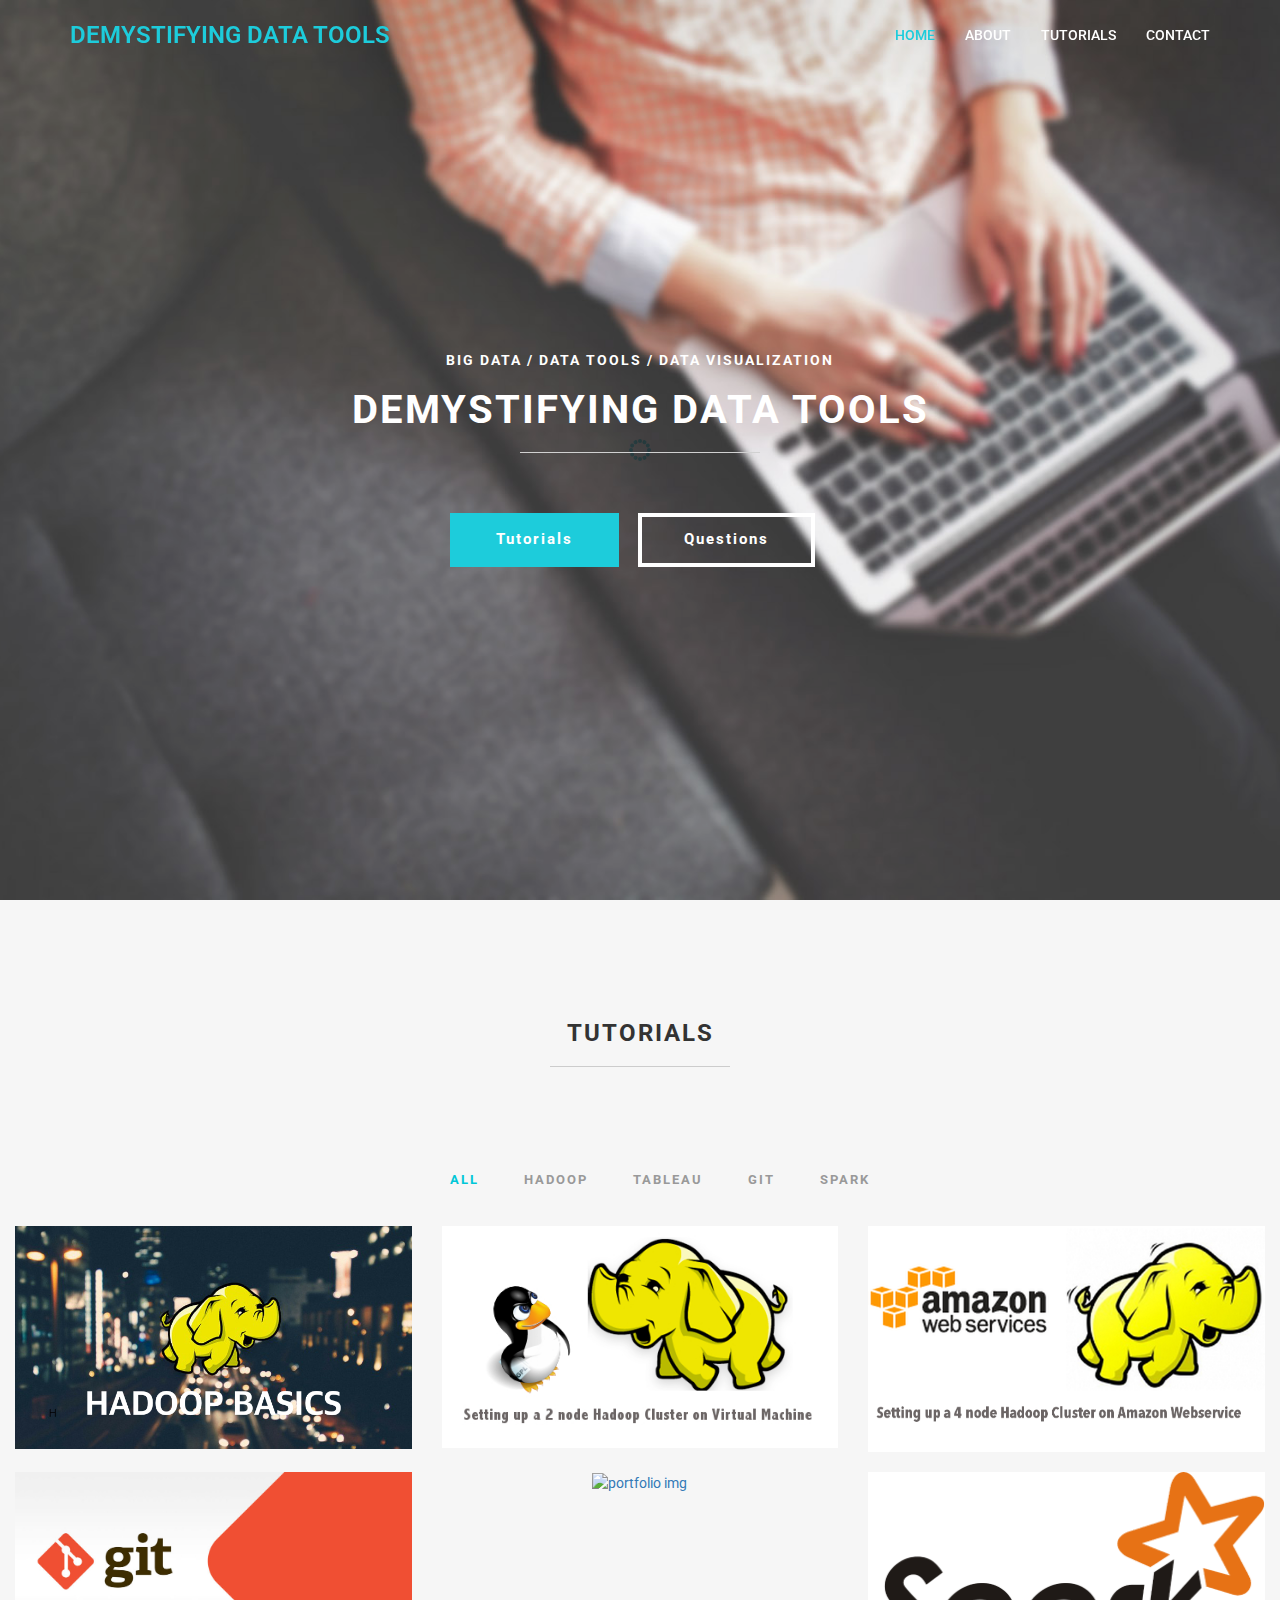
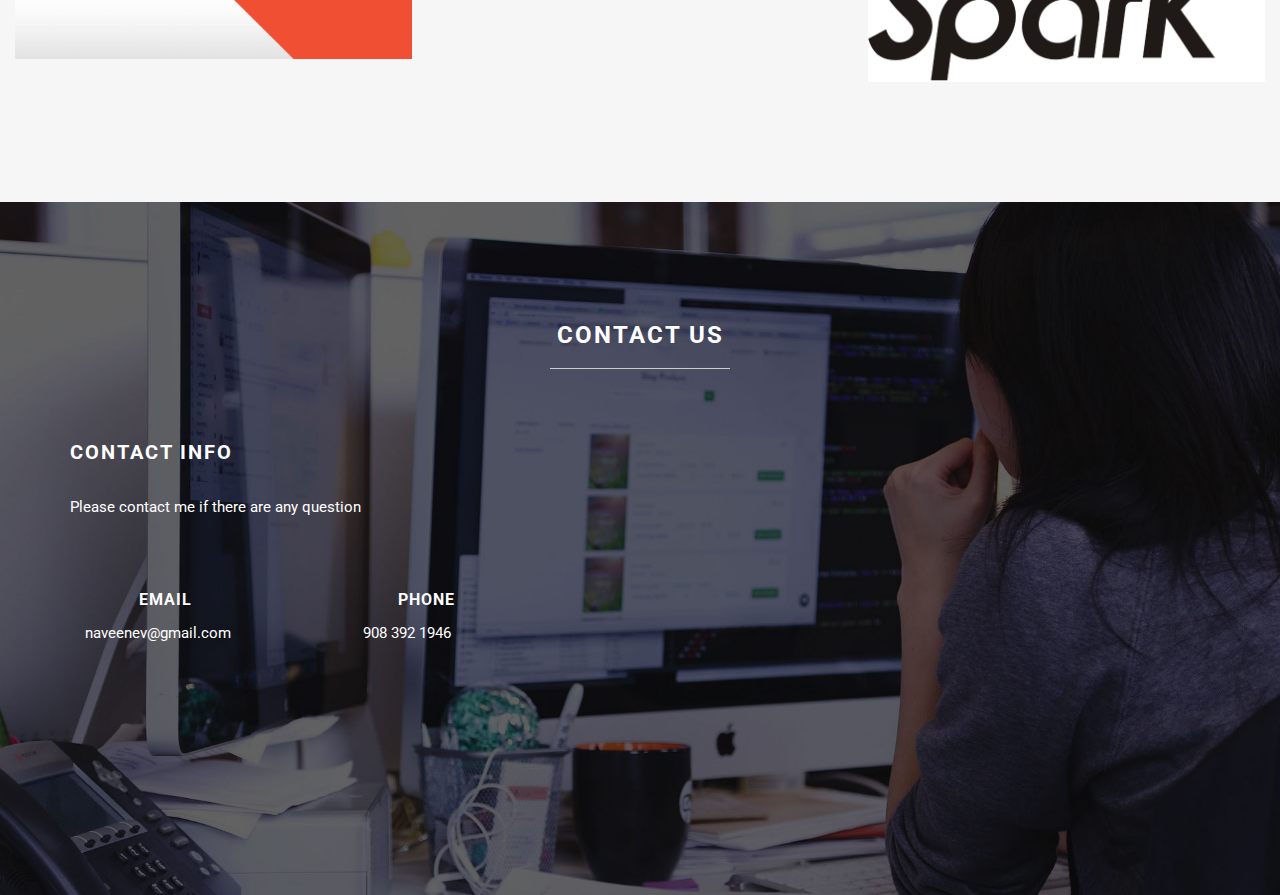
==== index.html @ b4773d5e "Added new page to the website" ====
<!DOCTYPE html>
<html lang="en">
<head>
	<meta charset="utf-8">
	<title>Digital Team HTML5 Layout - Tooplate</title>
	<meta http-equiv="X-UA-Compatible" content="IE=Edge">
	<meta name="viewport" content="width=device-width, initial-scale=1">
	<meta name="keywords" content="">
	<meta name="description" content="">
<!--


-->
	<link rel="stylesheet" href="css/bootstrap.min.css">
	<link rel="stylesheet" href="css/font-awesome.min.css">
	<link rel="stylesheet" href="css/animate.min.css">
	<link rel="stylesheet" href="css/et-line-font.css">
	<link rel="stylesheet" href="css/nivo-lightbox.css">
	<link rel="stylesheet" href="css/nivo_themes/default/default.css">
	<link rel="stylesheet" href="css/style.css">
	<link href='https://fonts.googleapis.com/css?family=Roboto:400,300,500' rel='stylesheet' type='text/css'>
</head>
<body data-spy="scroll" data-target=".navbar-collapse" data-offset="50">

<!-- preloader section -->
<div class="preloader">
	<div class="sk-spinner sk-spinner-circle">
       <div class="sk-circle1 sk-circle"></div>
       <div class="sk-circle2 sk-circle"></div>
       <div class="sk-circle3 sk-circle"></div>
       <div class="sk-circle4 sk-circle"></div>
       <div class="sk-circle5 sk-circle"></div>
       <div class="sk-circle6 sk-circle"></div>
       <div class="sk-circle7 sk-circle"></div>
       <div class="sk-circle8 sk-circle"></div>
       <div class="sk-circle9 sk-circle"></div>
       <div class="sk-circle10 sk-circle"></div>
       <div class="sk-circle11 sk-circle"></div>
       <div class="sk-circle12 sk-circle"></div>
    </div>
</div>

<!-- navigation section -->
<section class="navbar navbar-fixed-top custom-navbar" role="navigation">
	<div class="container">
		<div class="navbar-header">
			<button class="navbar-toggle" data-toggle="collapse" data-target=".navbar-collapse">
				<span class="icon icon-bar"></span>
				<span class="icon icon-bar"></span>
				<span class="icon icon-bar"></span>
			</button>
			<a href="#" class="navbar-brand">DEMYSTIFYING DATA TOOLS</a>
		</div>
		<div class="collapse navbar-collapse">
			<ul class="nav navbar-nav navbar-right">
				<li><a href="#home" class="smoothScroll">HOME</a></li>
				
				<li><a href="#about" class="smoothScroll">ABOUT</a></li>
				
				<li><a href="#portfolio" class="smoothScroll">TUTORIALS</a></li>

				<li><a href="#contact" class="smoothScroll">CONTACT</a></li>
			</ul>
		</div>
	</div>
</section>

<!-- home section -->
<section id="home">
	<div class="container">
		<div class="row">
			<div class="col-md-12 col-sm-12">
				<h3>BIG DATA / DATA TOOLS / DATA VISUALIZATION</h3>
				<h1>DEMYSTIFYING DATA TOOLS</h1>
				<hr>
				<a href="#portfolio" class="smoothScroll btn btn-danger">Tutorials</a>
				<a href="#contact" class="smoothScroll btn btn-default">Questions</a>
			</div>
		</div>
	</div>		
</section>


<!-- portfolio section -->
<div id="portfolio">
	<div class="container">
		<div class="row">
			<div class="col-md-12 col-sm-12">
				<div class="section-title">
					<strong></strong>
					<h1 class="heading bold">TUTORIALS</h1>
					<hr>
				</div>
				<!-- ISO section -->
				<div class="iso-section">
					<ul class="filter-wrapper clearfix">
                   		 <li><a href="#" data-filter="*" class="selected opc-main-bg">All</a></li>
                   		 <li><a href="#" class="opc-main-bg" data-filter=".html">Hadoop</a></li>
                   		 <li><a href="#" class="opc-main-bg" data-filter=".photoshop">Tableau</a></li>
                    	 <li><a href="#" class="opc-main-bg" data-filter=".wordpress">Git</a></li>
                    	 <li><a href="#" class="opc-main-bg" data-filter=".mobile">Spark</a></li>
               		</ul>
               		

               				 <div class="iso-box html col-lg-4 col-md-4 col-sm-6">
               				 	<a href="images/portfolio-img9.jpg" data-lightbox-gallery="portfolio-gallery"><img src="images/portfolio-img9.jpg" alt="portfolio img"></a>
               				 </div>
					
					<div class="iso-box html col-lg-4 col-md-4 col-sm-6">
               				 	<a href=hadoopvb/hadoopvb.html ><img src="images/portfolio-img3.jpg" alt="portfolio img"></a>
               				 </div>

					<div class="iso-box html col-lg-4 col-md-4 col-sm-6">
               				 	<a href="images/portfolio-img5.jpg" data-lightbox-gallery="portfolio-gallery"><img src="images/portfolio-img5.jpg" alt="portfolio img"></a>
               				 </div>

               				 <div class="iso-box wordpress col-lg-4 col-md-4 col-sm-6">
               				 	<a href="images/portfolio-img6.jpg" data-lightbox-gallery="portfolio-gallery"><img src="images/portfolio-img6.jpg" alt="portfolio img"></a>
               				 </div>

               				 

               				 <div class="iso-box photoshop col-lg-4 col-md-4 col-sm-6">
               				 	<a href="images/portfolio-img4.jpg" data-lightbox-gallery="portfolio-gallery"><img src="images/portfolio-img4.jpg" alt="portfolio img"></a>
               				 </div>

               				 

					<div class="iso-box mobile col-lg-4 col-md-4 col-sm-6">
               				 	<a href="images/portfolio-img7.jpg" data-lightbox-gallery="portfolio-gallery"><img src="images/portfolio-img7.jpg" alt="portfolio img"></a>
               				 </div>

               				 

               			
               		</div>

				</div>
			</div>
		</div>
	</div>
</div>		


<!-- contact section -->
<section id="contact">
	<div class="container">
		<div class="row">
			<div class="col-md-12 col-sm-12 text-center">
				<div class="section-title">
					<strong></strong>
					<h1 class="heading bold">CONTACT US</h1>
					<hr>
				</div>
			</div>
			<div class="col-md-6 col-sm-12 contact-info">
				<h2 class="heading bold">CONTACT INFO</h2>
				<p>Please contact me if there are any question</p>
				<div class="col-md-6 col-sm-4">
					<h3><i class="icon-envelope medium-icon wow bounceIn" data-wow-delay="0.6s"></i> EMAIL</h3>
					<p>naveenev@gmail.com</p>
				</div>
				<div class="col-md-6 col-sm-4">
					<h3><i class="icon-phone medium-icon wow bounceIn" data-wow-delay="0.6s"></i> PHONE</h3>
					<p>908 392 1946 </p>
				</div>
			</div>
			<div class="col-md-6 col-sm-12">
				<form action="#" method="get" class="wow fadeInUp" data-wow-delay="0.6s">
					<div class="col-md-6 col-sm-6">
						<input type="text" class="form-control" placeholder="Name" name="name">
					</div>
					<div class="col-md-6 col-sm-6">
						<input type="email" class="form-control" placeholder="Email" name="email">
					</div>
					<div class="col-md-12 col-sm-12">
						<textarea class="form-control" placeholder="Message" rows="7" name="message"></textarea>
					</div>
					<div class="col-md-offset-4 col-md-8 col-sm-offset-4 col-sm-8">
						<input type="submit" class="form-control" value="SEND MESSAGE">
					</div>
				</form>
			</div>
		</div>
	</div>
</section>



<script src="js/jquery.js"></script>
<script src="js/bootstrap.min.js"></script>
<script src="js/smoothscroll.js"></script>
<script src="js/isotope.js"></script>
<script src="js/imagesloaded.min.js"></script>
<script src="js/nivo-lightbox.min.js"></script>
<script src="js/jquery.backstretch.min.js"></script>
<script src="js/wow.min.js"></script>
<script src="js/custom.js"></script>

</body>
</html>
---- css/et-line-font.css ----
@font-face {
	font-family: 'et-line';
	src:url('../fonts/et-line.eot');
	src:url('../fonts/et-line.eot?#iefix') format('embedded-opentype'),
		url('../fonts/et-line.woff') format('woff'),
		url('../fonts/et-line.ttf') format('truetype'),
		url('../fonts/et-line.svg#et-line') format('svg');
	font-weight: normal;
	font-style: normal;
}

/* Use the following CSS code if you want to use data attributes for inserting your icons */
[data-icon]:before {
	font-family: 'et-line';
	content: attr(data-icon);
	speak: none;
	font-size: 40px;
	font-weight: normal;
	font-variant: normal;
	text-transform: none;
	line-height: 1;
	-webkit-font-smoothing: antialiased;
	-moz-osx-font-smoothing: grayscale;
	display:inline-block;
}

/* Use the following CSS code if you want to have a class per icon */
/*
Instead of a list of all class selectors,
you can use the generic selector below, but it's slower:
[class*="icon-"] {
*/
.icon-mobile, .icon-laptop, .icon-desktop, .icon-tablet, .icon-phone, .icon-document, .icon-documents, .icon-search, .icon-clipboard, .icon-newspaper, .icon-notebook, .icon-book-open, .icon-browser, .icon-calendar, .icon-presentation, .icon-picture, .icon-pictures, .icon-video, .icon-camera, .icon-printer, .icon-toolbox, .icon-briefcase, .icon-wallet, .icon-gift, .icon-bargraph, .icon-grid, .icon-expand, .icon-focus, .icon-edit, .icon-adjustments, .icon-ribbon, .icon-hourglass, .icon-lock, .icon-megaphone, .icon-shield, .icon-trophy, .icon-flag, .icon-map, .icon-puzzle, .icon-basket, .icon-envelope, .icon-streetsign, .icon-telescope, .icon-gears, .icon-key, .icon-paperclip, .icon-attachment, .icon-pricetags, .icon-lightbulb, .icon-layers, .icon-pencil, .icon-tools, .icon-tools-2, .icon-scissors, .icon-paintbrush, .icon-magnifying-glass, .icon-circle-compass, .icon-linegraph, .icon-mic, .icon-strategy, .icon-beaker, .icon-caution, .icon-recycle, .icon-anchor, .icon-profile-male, .icon-profile-female, .icon-bike, .icon-wine, .icon-hotairballoon, .icon-globe, .icon-genius, .icon-map-pin, .icon-dial, .icon-chat, .icon-heart, .icon-cloud, .icon-upload, .icon-download, .icon-target, .icon-hazardous, .icon-piechart, .icon-speedometer, .icon-global, .icon-compass, .icon-lifesaver, .icon-clock, .icon-aperture, .icon-quote, .icon-scope, .icon-alarmclock, .icon-refresh, .icon-happy, .icon-sad, .icon-facebook, .icon-twitter, .icon-googleplus, .icon-rss, .icon-tumblr, .icon-linkedin, .icon-dribbble {
	font-family: 'et-line';
	speak: none;
	font-style: normal;
	font-weight: normal;
	font-variant: normal;
	text-transform: none;
	line-height: 1;
	-webkit-font-smoothing: antialiased;
	-moz-osx-font-smoothing: grayscale;
	display:inline-block;
}
.icon-mobile:before {
	content: "\e000";
}
.icon-laptop:before {
	content: "\e001";
}
.icon-desktop:before {
	content: "\e002";
}
.icon-tablet:before {
	content: "\e003";
}
.icon-phone:before {
	content: "\e004";
}
.icon-document:before {
	content: "\e005";
}
.icon-documents:before {
	content: "\e006";
}
.icon-search:before {
	content: "\e007";
}
.icon-clipboard:before {
	content: "\e008";
}
.icon-newspaper:before {
	content: "\e009";
}
.icon-notebook:before {
	content: "\e00a";
}
.icon-book-open:before {
	content: "\e00b";
}
.icon-browser:before {
	content: "\e00c";
}
.icon-calendar:before {
	content: "\e00d";
}
.icon-presentation:before {
	content: "\e00e";
}
.icon-picture:before {
	content: "\e00f";
}
.icon-pictures:before {
	content: "\e010";
}
.icon-video:before {
	content: "\e011";
}
.icon-camera:before {
	content: "\e012";
}
.icon-printer:before {
	content: "\e013";
}
.icon-toolbox:before {
	content: "\e014";
}
.icon-briefcase:before {
	content: "\e015";
}
.icon-wallet:before {
	content: "\e016";
}
.icon-gift:before {
	content: "\e017";
}
.icon-bargraph:before {
	content: "\e018";
}
.icon-grid:before {
	content: "\e019";
}
.icon-expand:before {
	content: "\e01a";
}
.icon-focus:before {
	content: "\e01b";
}
.icon-edit:before {
	content: "\e01c";
}
.icon-adjustments:before {
	content: "\e01d";
}
.icon-ribbon:before {
	content: "\e01e";
}
.icon-hourglass:before {
	content: "\e01f";
}
.icon-lock:before {
	content: "\e020";
}
.icon-megaphone:before {
	content: "\e021";
}
.icon-shield:before {
	content: "\e022";
}
.icon-trophy:before {
	content: "\e023";
}
.icon-flag:before {
	content: "\e024";
}
.icon-map:before {
	content: "\e025";
}
.icon-puzzle:before {
	content: "\e026";
}
.icon-basket:before {
	content: "\e027";
}
.icon-envelope:before {
	content: "\e028";
}
.icon-streetsign:before {
	content: "\e029";
}
.icon-telescope:before {
	content: "\e02a";
}
.icon-gears:before {
	content: "\e02b";
}
.icon-key:before {
	content: "\e02c";
}
.icon-paperclip:before {
	content: "\e02d";
}
.icon-attachment:before {
	content: "\e02e";
}
.icon-pricetags:before {
	content: "\e02f";
}
.icon-lightbulb:before {
	content: "\e030";
}
.icon-layers:before {
	content: "\e031";
}
.icon-pencil:before {
	content: "\e032";
}
.icon-tools:before {
	content: "\e033";
}
.icon-tools-2:before {
	content: "\e034";
}
.icon-scissors:before {
	content: "\e035";
}
.icon-paintbrush:before {
	content: "\e036";
}
.icon-magnifying-glass:before {
	content: "\e037";
}
.icon-circle-compass:before {
	content: "\e038";
}
.icon-linegraph:before {
	content: "\e039";
}
.icon-mic:before {
	content: "\e03a";
}
.icon-strategy:before {
	content: "\e03b";
}
.icon-beaker:before {
	content: "\e03c";
}
.icon-caution:before {
	content: "\e03d";
}
.icon-recycle:before {
	content: "\e03e";
}
.icon-anchor:before {
	content: "\e03f";
}
.icon-profile-male:before {
	content: "\e040";
}
.icon-profile-female:before {
	content: "\e041";
}
.icon-bike:before {
	content: "\e042";
}
.icon-wine:before {
	content: "\e043";
}
.icon-hotairballoon:before {
	content: "\e044";
}
.icon-globe:before {
	content: "\e045";
}
.icon-genius:before {
	content: "\e046";
}
.icon-map-pin:before {
	content: "\e047";
}
.icon-dial:before {
	content: "\e048";
}
.icon-chat:before {
	content: "\e049";
}
.icon-heart:before {
	content: "\e04a";
}
.icon-cloud:before {
	content: "\e04b";
}
.icon-upload:before {
	content: "\e04c";
}
.icon-download:before {
	content: "\e04d";
}
.icon-target:before {
	content: "\e04e";
}
.icon-hazardous:before {
	content: "\e04f";
}
.icon-piechart:before {
	content: "\e050";
}
.icon-speedometer:before {
	content: "\e051";
}
.icon-global:before {
	content: "\e052";
}
.icon-compass:before {
	content: "\e053";
}
.icon-lifesaver:before {
	content: "\e054";
}
.icon-clock:before {
	content: "\e055";
}
.icon-aperture:before {
	content: "\e056";
}
.icon-quote:before {
	content: "\e057";
}
.icon-scope:before {
	content: "\e058";
}
.icon-alarmclock:before {
	content: "\e059";
}
.icon-refresh:before {
	content: "\e05a";
}
.icon-happy:before {
	content: "\e05b";
}
.icon-sad:before {
	content: "\e05c";
}
.icon-facebook:before {
	content: "\e05d";
}
.icon-twitter:before {
	content: "\e05e";
}
.icon-googleplus:before {
	content: "\e05f";
}
.icon-rss:before {
	content: "\e060";
}
.icon-tumblr:before {
	content: "\e061";
}
.icon-linkedin:before {
	content: "\e062";
}
.icon-dribbble:before {
	content: "\e063";
}
---- css/nivo_themes/default/default.css ----
/*
 * Nivo Lightbox Default Theme v1.0
 * http://dev7studios.com/nivo-lightbox
 *
 * Copyright 2013, Dev7studios
 * Free to use and abuse under the MIT license.
 * http://www.opensource.org/licenses/mit-license.php
 */
 
.nivo-lightbox-theme-default.nivo-lightbox-overlay { 
	background: #666;
	background: rgba(0,0,0,0.6); 
}
.nivo-lightbox-theme-default .nivo-lightbox-content.nivo-lightbox-loading { background: url(loading.gif) no-repeat 50% 50%; }

.nivo-lightbox-theme-default .nivo-lightbox-nav {
	top: 10%;
	width: 8%;
	height: 80%;
	text-indent: -9999px;
	background-repeat: no-repeat;
	background-position: 50% 50%;
	opacity: 0.5;
}
.nivo-lightbox-theme-default .nivo-lightbox-nav:hover { 
	opacity: 1; 
	background-color: rgba(0,0,0,0.5);
}
.nivo-lightbox-theme-default .nivo-lightbox-prev { 
	background-image: url(prev.png); 
	border-radius: 0 3px 3px 0;
}
.nivo-lightbox-theme-default .nivo-lightbox-next { 
	background-image: url(next.png); 
	border-radius: 3px 0 0 3px;
}

.nivo-lightbox-theme-default .nivo-lightbox-close {
	display: block;
	background: url(close.png) no-repeat;
	width: 48px;
	height: 48px;
	text-indent: -9999px;
	padding: 5px;
	opacity: 0.5;
}
.nivo-lightbox-theme-default .nivo-lightbox-close:hover { opacity: 1; }

.nivo-lightbox-theme-default .nivo-lightbox-title-wrap { bottom: -7%; }
.nivo-lightbox-theme-default .nivo-lightbox-title {
	font: 14px/20px 'Helvetica Neue', Helvetica, Arial, sans-serif;
	font-style: normal;
	font-weight: normal;
	background: #000;
	color: #fff;
	padding: 7px 15px;
	border-radius: 30px;
}

.nivo-lightbox-theme-default .nivo-lightbox-image img {
	background: #fff;
	-webkit-box-shadow: 0px 1px 1px rgba(0,0,0,0.4);
	        box-shadow: 0px 1px 1px rgba(0,0,0,0.4);
}
.nivo-lightbox-theme-default .nivo-lightbox-ajax,
.nivo-lightbox-theme-default .nivo-lightbox-inline {
	background: #fff;
	padding: 40px;
	-webkit-box-shadow: 0px 1px 1px rgba(0,0,0,0.4);
	        box-shadow: 0px 1px 1px rgba(0,0,0,0.4);
}

@media (-webkit-min-device-pixel-ratio: 1.3),
       (-o-min-device-pixel-ratio: 2.6/2),
       (min--moz-device-pixel-ratio: 1.3),
       (min-device-pixel-ratio: 1.3),
       (min-resolution: 1.3dppx) {

	.nivo-lightbox-theme-default .nivo-lightbox-content.nivo-lightbox-loading { 
		background-image: url(loading@2x.gif); 
		-webkit-background-size: 32px 32px; 
		        background-size: 32px 32px;
	}
	.nivo-lightbox-theme-default .nivo-lightbox-prev { 
		background-image: url(prev@2x.png); 
		-webkit-background-size: 48px 48px; 
		        background-size: 48px 48px;
	}
	.nivo-lightbox-theme-default .nivo-lightbox-next { 
		background-image: url(next@2x.png); 
		-webkit-background-size: 48px 48px; 
		        background-size: 48px 48px;
	}
	.nivo-lightbox-theme-default .nivo-lightbox-close { 
		background-image: url(close@2x.png); 
		-webkit-background-size: 16px 16px; 
		        background-size: 16px 16px;
	}
	
}
---- css/style.css ----
/*

Template 2075 Digital Team

http://www.tooplate.com/view/2075-digital-team

*/

body {
    background: #ffffff;
    font-family: 'Roboto', sans-serif;
    font-weight: 400;
    position: relative;
  }


html, body {
     width: 100%;
     overflow-x: hidden;
  }

h1, h2, h3, h4 {
  font-weight: bold;
  letter-spacing: 2px;
}

.heading {
  font-size: 20px;
}
.subheading {
  font-size: 14px;
  font-weight: bold;
  padding-bottom: 60px;
}
.bold {
  font-weight: bold;
}

p {
  line-height: 28px;
  font-size: 15px;
}

a {
  outline: none !important;
}

hr {
  width: 180px;
  border-color: #CCC;
}

.section-title strong {
	color: #00C6D7;
  	font-size: 56px;
}

.section-title h1 {
	font-size: 24px;
}

.section-title {
  padding-bottom: 32px;
}

.medium-icon {
  font-size: 32px !important;
}

#work,#about, #team, 
#portfolio, #pricing, #contact {
   padding-top: 100px;
  padding-bottom: 100px;
}


/* ==========================================================================
preloader section
========================================================================== */
.preloader {
    position: fixed;
    top: 0;
    left: 0;
    width: 100%;
    height: 100%;
    z-index: 99999;
    display: -webkit-flex;
    display: -ms-flexbox;
    display: flex;
    -webkit-flex-flow: row nowrap;
        -ms-flex-flow: row nowrap;
            flex-flow: row nowrap;
    -webkit-justify-content: center;
        -ms-flex-pack: center;
            justify-content: center;
    -webkit-align-items: center;
        -ms-flex-align: center;
            align-items: center;
    background: none repeat scroll 0 0 #fff;
}
.sk-spinner-circle.sk-spinner {
  width: 22px;
  height: 22px;
  position: relative; }
.sk-spinner-circle .sk-circle {
  width: 100%;
  height: 100%;
  position: absolute;
  left: 0;
  top: 0; }
.sk-spinner-circle .sk-circle:before {
  content: '';
  display: block;
  margin: 0 auto;
  width: 20%;
  height: 20%;
  background-color: #00c6d7;
  border-radius: 100%;
  -webkit-animation: sk-circleBounceDelay 1.2s infinite ease-in-out;
          animation: sk-circleBounceDelay 1.2s infinite ease-in-out;
  /* Prevent first frame from flickering when animation starts */
  -webkit-animation-fill-mode: both;
          animation-fill-mode: both; }
.sk-spinner-circle .sk-circle2 {
  -webkit-transform: rotate(30deg);
          transform: rotate(30deg); }
.sk-spinner-circle .sk-circle3 {
  -webkit-transform: rotate(60deg);
          transform: rotate(60deg); }
.sk-spinner-circle .sk-circle4 {
  -webkit-transform: rotate(90deg);
          transform: rotate(90deg); }
.sk-spinner-circle .sk-circle5 {
  -webkit-transform: rotate(120deg);
          transform: rotate(120deg); }
.sk-spinner-circle .sk-circle6 {
  -webkit-transform: rotate(150deg);
          transform: rotate(150deg); }
.sk-spinner-circle .sk-circle7 {
  -webkit-transform: rotate(180deg);
          transform: rotate(180deg); }
.sk-spinner-circle .sk-circle8 {
  -webkit-transform: rotate(210deg);
          transform: rotate(210deg); }
.sk-spinner-circle .sk-circle9 {
  -webkit-transform: rotate(240deg);
          transform: rotate(240deg); }
.sk-spinner-circle .sk-circle10 {
  -webkit-transform: rotate(270deg);
          transform: rotate(270deg); }
.sk-spinner-circle .sk-circle11 {
  -webkit-transform: rotate(300deg);
          transform: rotate(300deg); }
.sk-spinner-circle .sk-circle12 {
  -webkit-transform: rotate(330deg);
          transform: rotate(330deg); }
.sk-spinner-circle .sk-circle2:before {
  -webkit-animation-delay: -1.1s;
          animation-delay: -1.1s; }
.sk-spinner-circle .sk-circle3:before {
  -webkit-animation-delay: -1s;
          animation-delay: -1s; }
.sk-spinner-circle .sk-circle4:before {
  -webkit-animation-delay: -0.9s;
          animation-delay: -0.9s; }
.sk-spinner-circle .sk-circle5:before {
  -webkit-animation-delay: -0.8s;
          animation-delay: -0.8s; }
.sk-spinner-circle .sk-circle6:before {
  -webkit-animation-delay: -0.7s;
          animation-delay: -0.7s; }
.sk-spinner-circle .sk-circle7:before {
  -webkit-animation-delay: -0.6s;
          animation-delay: -0.6s; }
.sk-spinner-circle .sk-circle8:before {
  -webkit-animation-delay: -0.5s;
          animation-delay: -0.5s; }
.sk-spinner-circle .sk-circle9:before {
  -webkit-animation-delay: -0.4s;
          animation-delay: -0.4s; }
.sk-spinner-circle .sk-circle10:before {
  -webkit-animation-delay: -0.3s;
          animation-delay: -0.3s; }
.sk-spinner-circle .sk-circle11:before {
  -webkit-animation-delay: -0.2s;
          animation-delay: -0.2s; }
.sk-spinner-circle .sk-circle12:before {
  -webkit-animation-delay: -0.1s;
          animation-delay: -0.1s; }

@-webkit-keyframes sk-circleBounceDelay {
  0%, 80%, 100% {
    -webkit-transform: scale(0);
            transform: scale(0); }

  40% {
    -webkit-transform: scale(1);
            transform: scale(1); } }

@keyframes sk-circleBounceDelay {
  0%, 80%, 100% {
    -webkit-transform: scale(0);
            transform: scale(0); }

  40% {
    -webkit-transform: scale(1);
            transform: scale(1); } }


/* ==========================================================================
navigation section
========================================================================== */
.custom-navbar {
    background: #4B4B4B;
    margin-bottom: 0;
}
.custom-navbar .navbar-brand  {
  color: #00c6d7;
  font-weight: 600;
  font-size: 24px;
}
.custom-navbar .navbar-brand .navbar-toggle {
    background: #00c6d7;
    padding: 4px 6px;
    font-size: 16px;
    color: #fff;
    }
.custom-navbar .nav li a {
    color: #ffffff;
    font-size: 14px;
    font-weight: 500;
    }
.custom-navbar .nav li a:hover {
  	background: transparent;
   color: #eeeeee;
}
.custom-navbar .nav > li > a:focus {
  background-color: transparent;
  color: #ffffff;
  outline: none;
}
.custom-navbar .nav li.active > a {
      color: #00c6d7;
    }
.custom-navbar .navbar-toggle {
        border: none;
        padding-top: 10px;
    }
.custom-navbar .navbar-toggle .icon-bar {
        background: #00c6d7;
        border-color: transparent;
    }
@media(min-width:768px){
    .custom-navbar {
            background: #4B4B4B;
            padding: 10px;
            border-bottom: 0;
            background: 0 0;
         }
    .custom-navbar.top-nav-collapse {
            padding: 8px;
            background: #4B4B4B;
        }
}


/* ==========================================================================
home section
========================================================================== */
#home {
  background-size: cover;
  background-position: center;
  color: #ffffff;
  display: -webkit-flex;
  display: -ms-flexbox;
  display: flex;
  -webkit-align-items: center;
  -ms-flex-align: center;
      align-items: center;
  height: 100vh;
  text-align: center;
}
#home h1 {
  font-size: 40px;
}
#home h3 {
  font-size: 14px;
}
#home hr {
  width: 240px;
}
#home .btn {
  background: transparent;
  border: 4px solid #ffffff;
  border-radius: 0;
  color: #ffffff;
  font-size: 15px;
  font-weight: bold;
  letter-spacing: 2px;
  padding: 12px 42px;
  margin-top: 40px;
  margin-right: 16px;
  transition: all 0.4s ease-in-out;
}
#home .btn:hover {
  background: #00c6d7;
  border-color: transparent;
}
#home .btn-danger {
  background: #00c6d7;
  border-color: transparent;
}
#home .btn-danger:hover {
	border: 4px solid #ffffff;
  	border-radius: 0;
	background: transparent;
  	color: #ffffff;
}

/* ==========================================================================
work section
========================================================================== */
#work {
    text-align: center;
}
#work .col-md-4 {
  padding: 28px;
  position: relative;
  transition: all 0.4s ease-in-out;
}
#work .col-md-4:hover {
  background-color: #ffffff;
  box-shadow: 0px 2px 8px 0px rgba(50, 50, 50, 0.20);
}
#work h3 {
  font-size: 18px;
}


/* ==========================================================================
about section
========================================================================== */
#about {
  background: #3B3B3B;
  color: #ffffff;
}
.nav-tabs {
  margin-top: 20px;
  border-bottom: 1px solid #606060;
}
.nav-tabs > li {
  float: left;
  margin-bottom: -1px;
}
.nav-tabs > li > a {
	display: block;
  	color: #ffffff;
  	font-size: 16px;
  	padding: 10px 20px;
  	border: 0;
  	border-radius: 0;
}
.nav-tabs > li > a:hover {
  background-color: transparent;
}
.nav-tabs > li.active > a,
.nav-tabs > li.active > a:hover,
.nav-tabs > li.active > a:focus {
  color: #00c6d7;
  cursor: default;
  background-color: transparent;
  border: 1px solid transparent;
  border-bottom-color: transparent;
}
.tab-content {
  padding-top: 20px;
}

.tab-content a {
	color: #0CC;
}

.tab-content a:hover, .tab-content a:link {
	color: #FF0;
	text-decoration: none;
}

/* ==========================================================================
team section
========================================================================== */
#team {
  text-align: center;
}
#team h3 {
  color: #00c6d7;
  font-size: 14px;
  font-weight: bold;
}
#team .col-md-3 {
  padding-top: 20px;
  padding-bottom: 20px;
}
#team .team-wrapper {
  overflow: hidden;
  position: relative;
}
#team .team-des {
  background-color: rgba(00,00,00,0.6);
  position: absolute;
  color: #ffffff;
  opacity: 0;
  max-width: 500px;
  width: 100%;
  height: 100%;
  text-align: center;
  vertical-align: middle;
  top: 0;
  left: 0;
  right: 0;
  bottom: 0;
  transition: all 0.4s ease-in-out;
  margin: 0 auto;
  display: -webkit-flex;
  display: -ms-flexbox;
  display: flex;
  -webkit-justify-content: center;
      -ms-flex-pack: center;
          justify-content: center;
  -webkit-align-items: center;
      -ms-flex-align: center;
          align-items: center;
  -webkit-flex-direction: column;
      -ms-flex-direction: column;
          flex-direction: column;
}
#team .team-des:hover {
 opacity: 1;
}
#team img {
  margin: 0 auto;
}

#team .social-icon li a {
  color: #fff;
}

#team .social-icon li a:hover {
  color: #00c6d7;
}

/* ==========================================================================
portfolio section
========================================================================== */
#portfolio {
  background-color: #f6f6f6;
  text-align: center;
  }
#portfolio .container {
  width: 100%;
  padding: 0;
  margin: 0;
}
#portfolio img {
  width: 100%;
  transition: all 0.4s ease-in-out;
}
#portfolio img:hover {
  opacity: 0.5;
}
/* FILTER CSS */
.filter-wrapper {
    width: 100%;
    margin: 40px 0 24px 0;
    overflow: hidden;
    text-align: center;
}
.filter-wrapper li {
    display: inline-block;
    margin: 4px;
}
.filter-wrapper li a {
    color: #999999;
    font-size: 13px;
    font-weight: bold;
    letter-spacing: 2px;
    text-transform: uppercase;
    padding: 8px 17px;
    display: block;
    text-decoration: none;
    transition: all 0.4s ease-in-out;
}
.filter-wrapper li .selected,
.filter-wrapper li a:focus,
.filter-wrapper li a:hover {
    color: #00c6d7;
    outline: none;
  }

/* ISOTOPE BOX CSS */
.iso-box-section {
    width: 100%;
}
.iso-box-wrapper {
    width: 100%;
    padding: 0;
    clear: both;
    position: relative;
}
.iso-box {
    position: relative;
    min-height: 50px;
    float: left;
    overflow: hidden;
    margin-bottom: 20px;
}
.iso-box > a {
    display: block;
    width: 100%;
    height: 100%;
    overflow: hidden;
}
.iso-box > a {
    display: block;
    width: 100%;
    height: 100%;
    overflow: hidden;
}
.fluid-img {
  width: 100%;
  display: block;
}

/* ==========================================================================
pricing section
========================================================================== */
#pricing {
  text-align: center;
}
#pricing h2 {
  font-size: 52px;
}
#pricing h3 {
  font-size: 16px;
}
#pricing .plan {
  box-shadow: 0px 2px 8px 0px rgba(50, 50, 50, 0.20);
  padding-top: 40px;
  padding-bottom: 80px;
  margin-bottom: 32px;
}
#pricing .plan span {
	font-size: 16px;
}
#pricing .plan .plan_title {
  font-weight: 300;
  letter-spacing: 2px;
  padding: 30px;
  margin-bottom: 20px;
}
#pricing .medium-icon {
  box-shadow: 0px 2px 8px 0px rgba(50, 50, 50, 0.20);
  border-radius: 50%;
  font-size: 52px;
  width: 120px;
  height: 120px;
  line-height: 120px;
  text-align: center;
  margin-bottom: 32px;
}
#pricing .plan ul {
  padding: 0px;
}
#pricing .plan ul li {
  display: block;
  font-weight: 500;
  padding: 12px 0px;
}
#pricing .plan .btn {
  border: none;
  border-radius: 0px;
  color: #ffffff;
  font-size: 16px;
  font-weight: bold;
  padding: 16px 60px;
  transition: all 0.4s ease-in-out;
  margin-top: 20px;
  text-transform: uppercase;
}
#pricing .plan-one .btn {
  background-color: #00c6d7;
}
#pricing .plan-two .btn {
  background-color: #ffa400;
}
#pricing .plan-three .btn {
  background-color: #009988;
}
#pricing .plan .btn:hover {
  background-color: #3B3B3B;
}


/* ==========================================================================
contact section
========================================================================== */
#contact {
  background: #3B3B3B url('../images/contact-bg.jpg') no-repeat center center;
  background-size: cover;
  color: #ffffff;
}
#contact h2 {
  padding-bottom: 20px;
}
#contact h3 {
  font-size: 16px;
  font-weight: bold;
  letter-spacing: 1px;
}
#contact .medium-icon {
  padding-top: 10px;
  padding-right: 10px;
}
#contact .contact-info div {
  padding-top: 14px;
  padding-bottom: 14px;
}
#contact form {
  padding-top: 60px;
}
#contact .form-control {
  border: 2px solid #ffffff;
  border-radius: 0;
  box-shadow: none;
  margin-top: 10px;
  margin-bottom: 10px;
  transition: all 0.4s ease-in-out;
}
#contact input {
  height: 40px;
}
#contact input[type="submit"] {
  background: #00c6d7;
  border: 3px solid #00c6d7;
  letter-spacing: 1px;
  margin-top: 18px;
  height: 50px;
  color: #ffffff;
}
#contact input[type="submit"]:hover {
  color: #000000;
}


/* ==========================================================================
footer section
========================================================================== */
footer {
  text-align: center;
  padding-top: 60px;
  padding-bottom: 60px;
}
footer p {
  padding-top: 20px;
}
.social-icon {
  padding: 0;
  margin: 0;
}
.social-icon li {
  list-style: none;
  display: inline-block;
  padding: 6px;
}
.social-icon li a {
  box-shadow: 0px 2px 8px 0px rgba(50, 50, 50, 0.09);
  color: #808080;
  font-size: 20px;
  width: 56px;
  height: 56px;
  line-height: 60px;
  text-align: center;
  text-decoration: none;
  transition: all 0.4s ease-in-out;
}
.social-icon li a:hover {
  color: #00c6d7;
}

@media screen and (min-width: 992px) {
  @-moz-document url-prefix() {
    #portfolio .col-lg-4,
    #portfolio .col-md-4 {
      width: 33.333%;
    }
  }    
}

/* ==========================================================================
media quires for mobile
========================================================================== */
@media (max-width: 670px) {
  #home {
    padding-top: 320px;
    padding-bottom: 320px;
  }
  #home h1 {
    font-size: 22px;
  }
  #home h3 {
    font-size: 12px;
  }
}
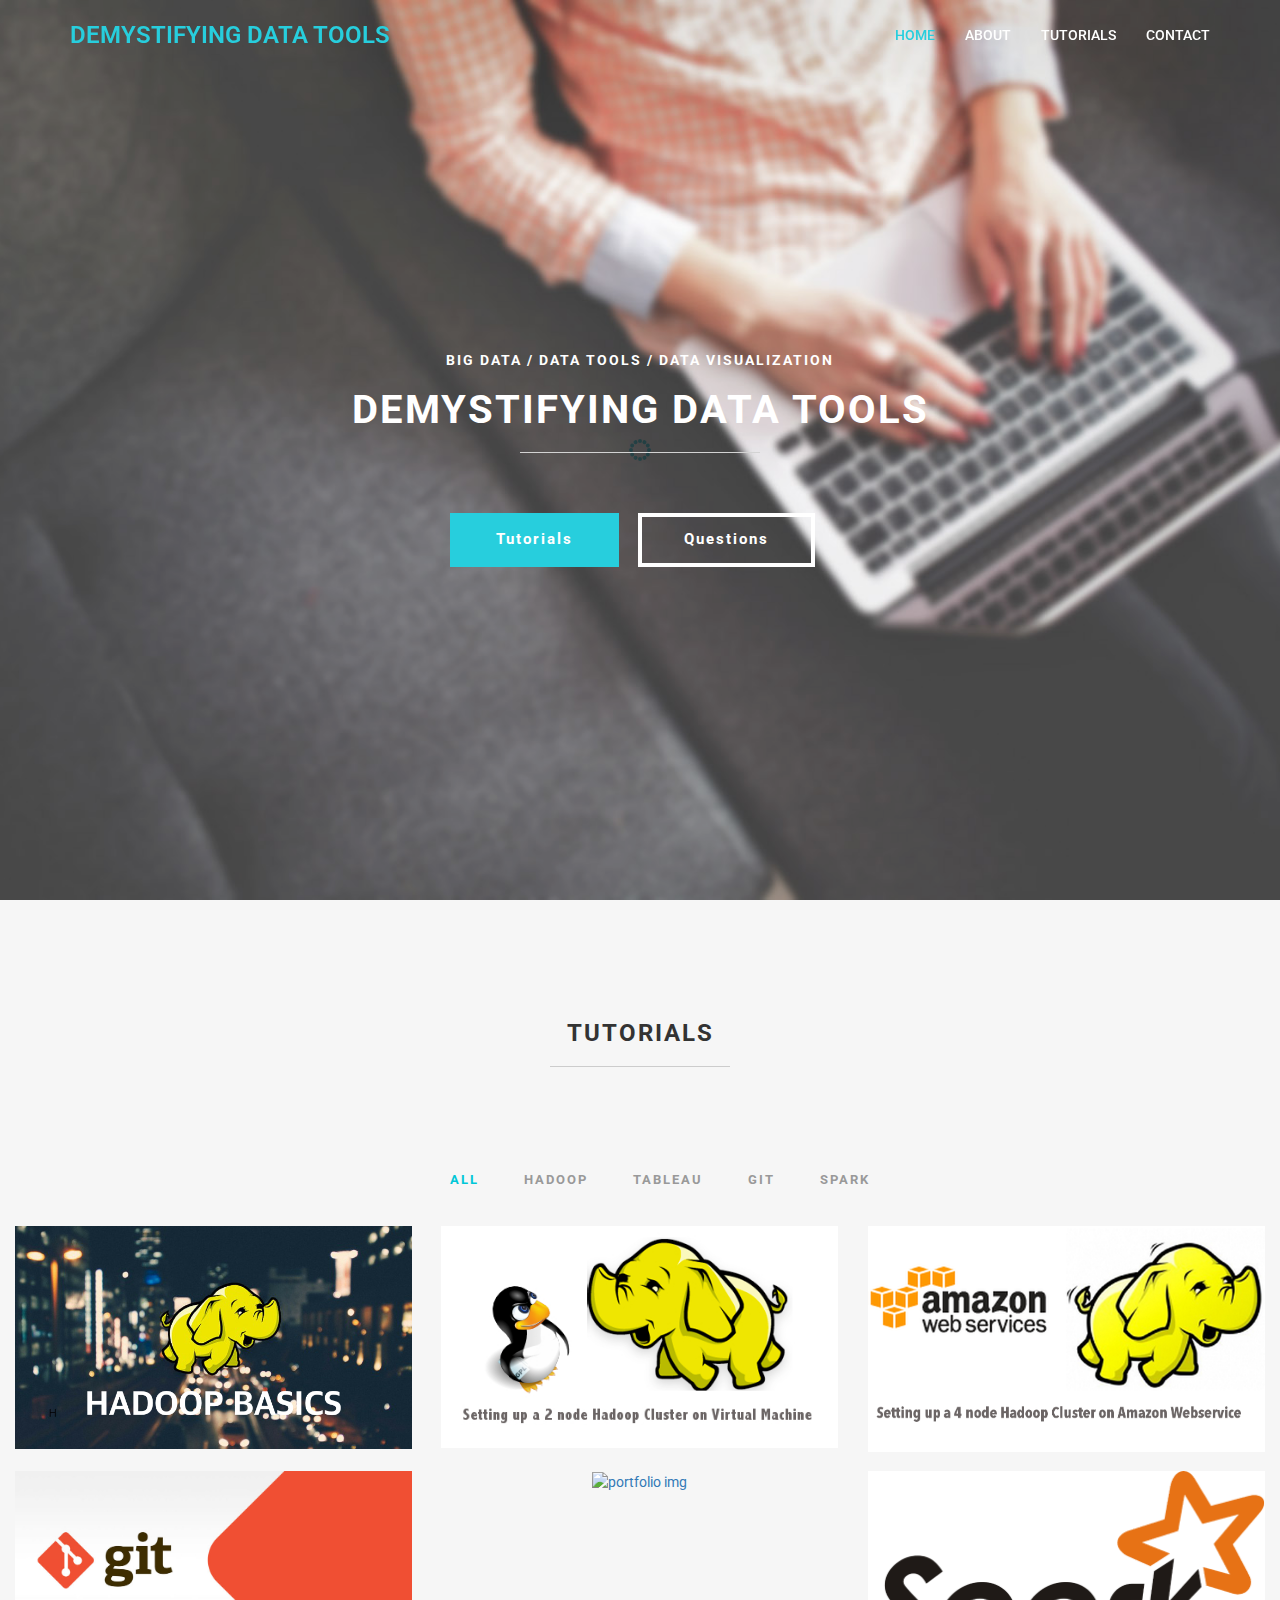
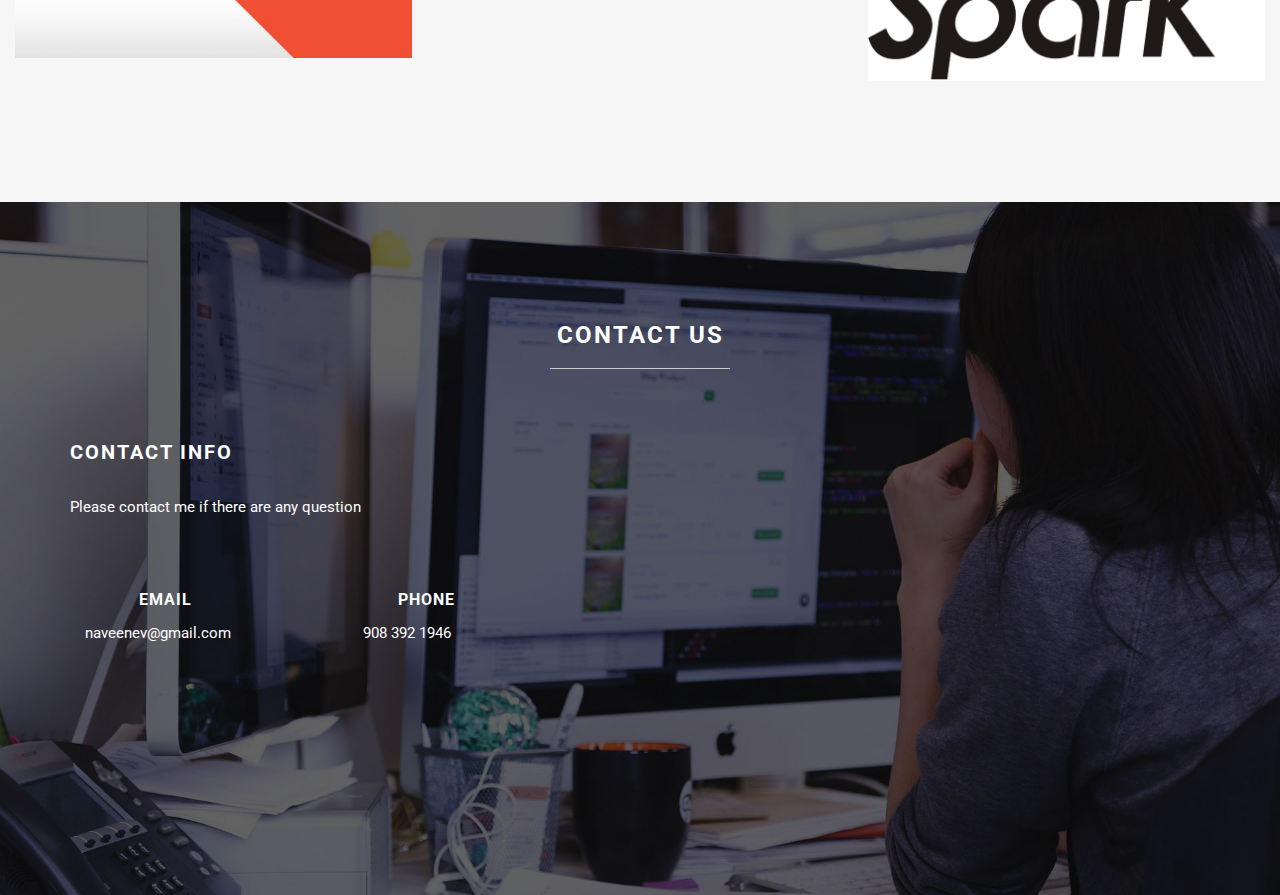
==== commit 0f4f09d1: "bug in the code" ====
--- a/index.html
+++ b/index.html
@@ -100,7 +100,8 @@
                     	 <li><a href="#" class="opc-main-bg" data-filter=".wordpress">Git</a></li>
                     	 <li><a href="#" class="opc-main-bg" data-filter=".mobile">Spark</a></li>
                		</ul>
-               		
+               		
+               			<div class="iso-box-wrapper col4-iso-box">
 
                				 <div class="iso-box html col-lg-4 col-md-4 col-sm-6">
                				 	<a href="images/portfolio-img9.jpg" data-lightbox-gallery="portfolio-gallery"><img src="images/portfolio-img9.jpg" alt="portfolio img"></a>
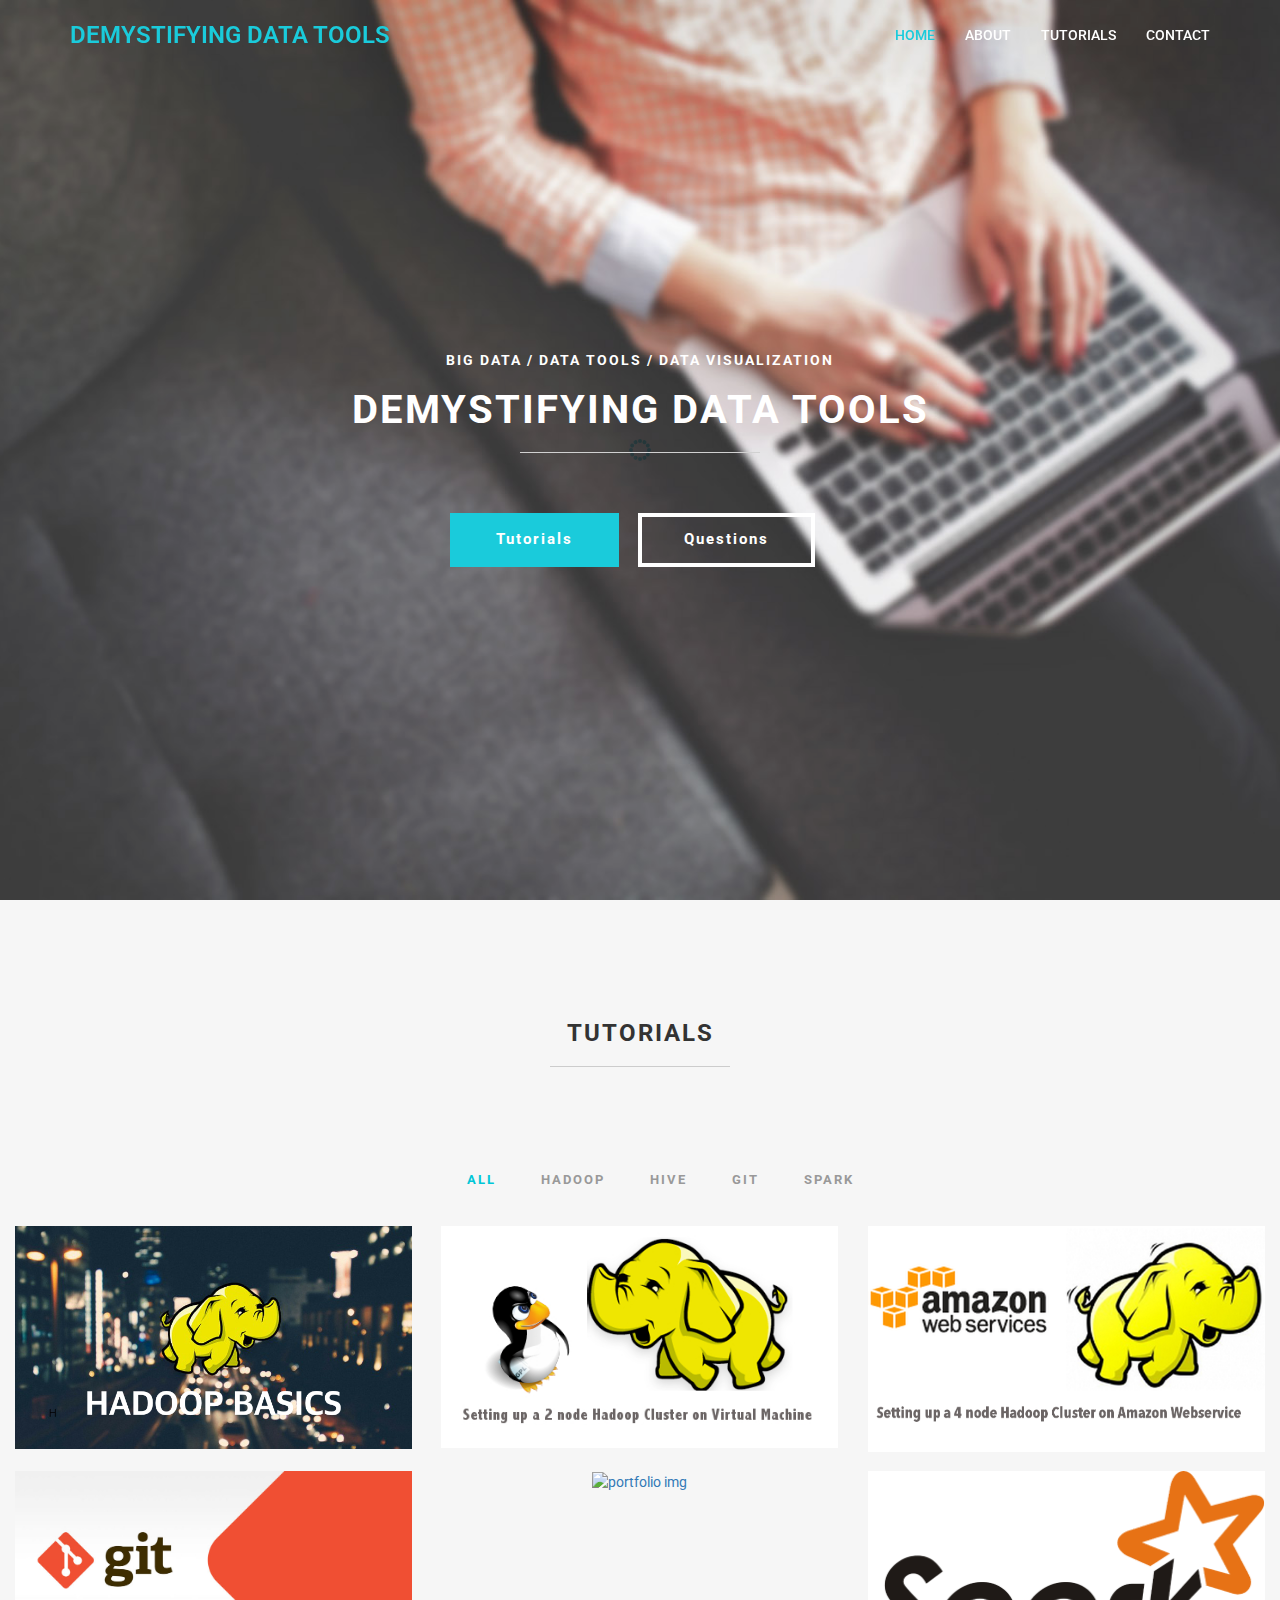
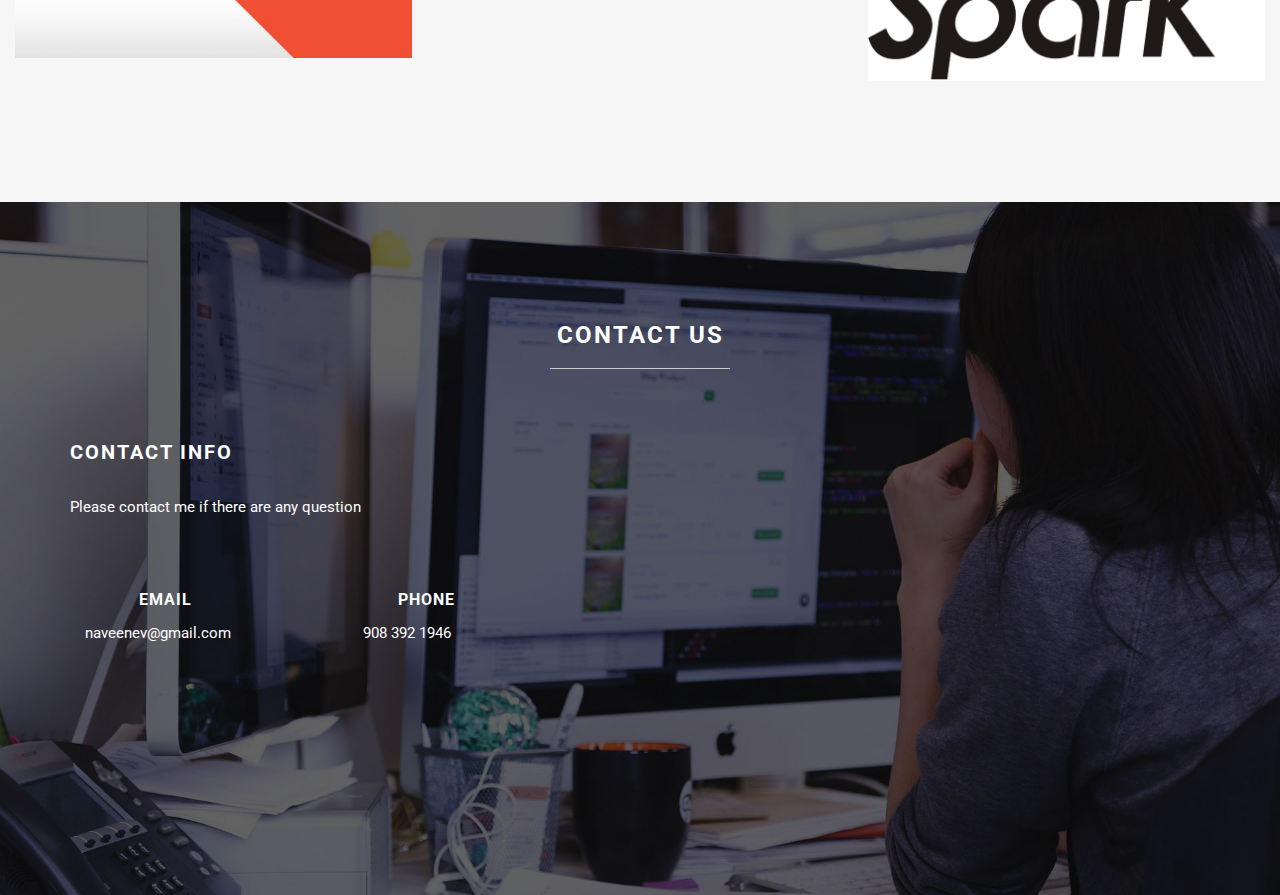
==== commit a6000149: "replace tableau with hive" ====
--- a/index.html
+++ b/index.html
@@ -96,7 +96,7 @@
 					<ul class="filter-wrapper clearfix">
                    		 <li><a href="#" data-filter="*" class="selected opc-main-bg">All</a></li>
                    		 <li><a href="#" class="opc-main-bg" data-filter=".html">Hadoop</a></li>
-                   		 <li><a href="#" class="opc-main-bg" data-filter=".photoshop">Tableau</a></li>
+                   		 <li><a href="#" class="opc-main-bg" data-filter=".photoshop">Hive</a></li>
                     	 <li><a href="#" class="opc-main-bg" data-filter=".wordpress">Git</a></li>
                     	 <li><a href="#" class="opc-main-bg" data-filter=".mobile">Spark</a></li>
                		</ul>
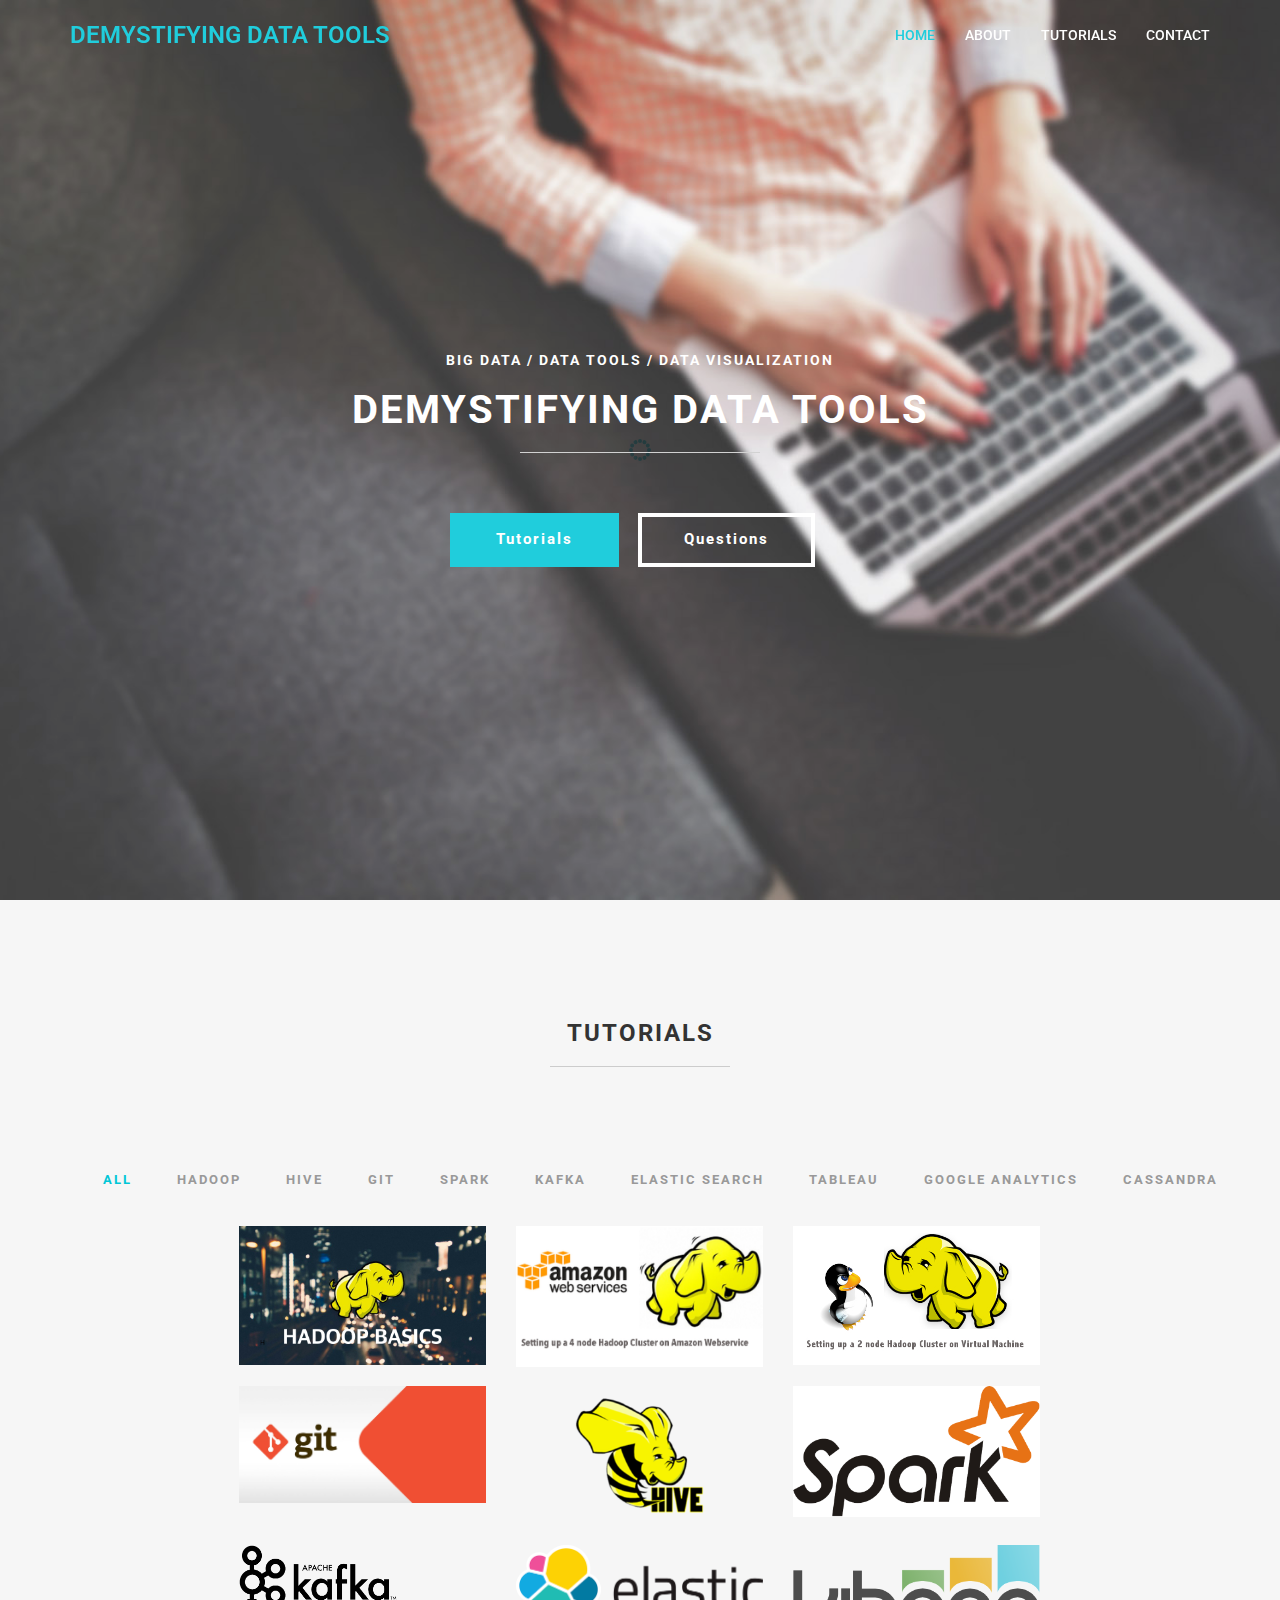
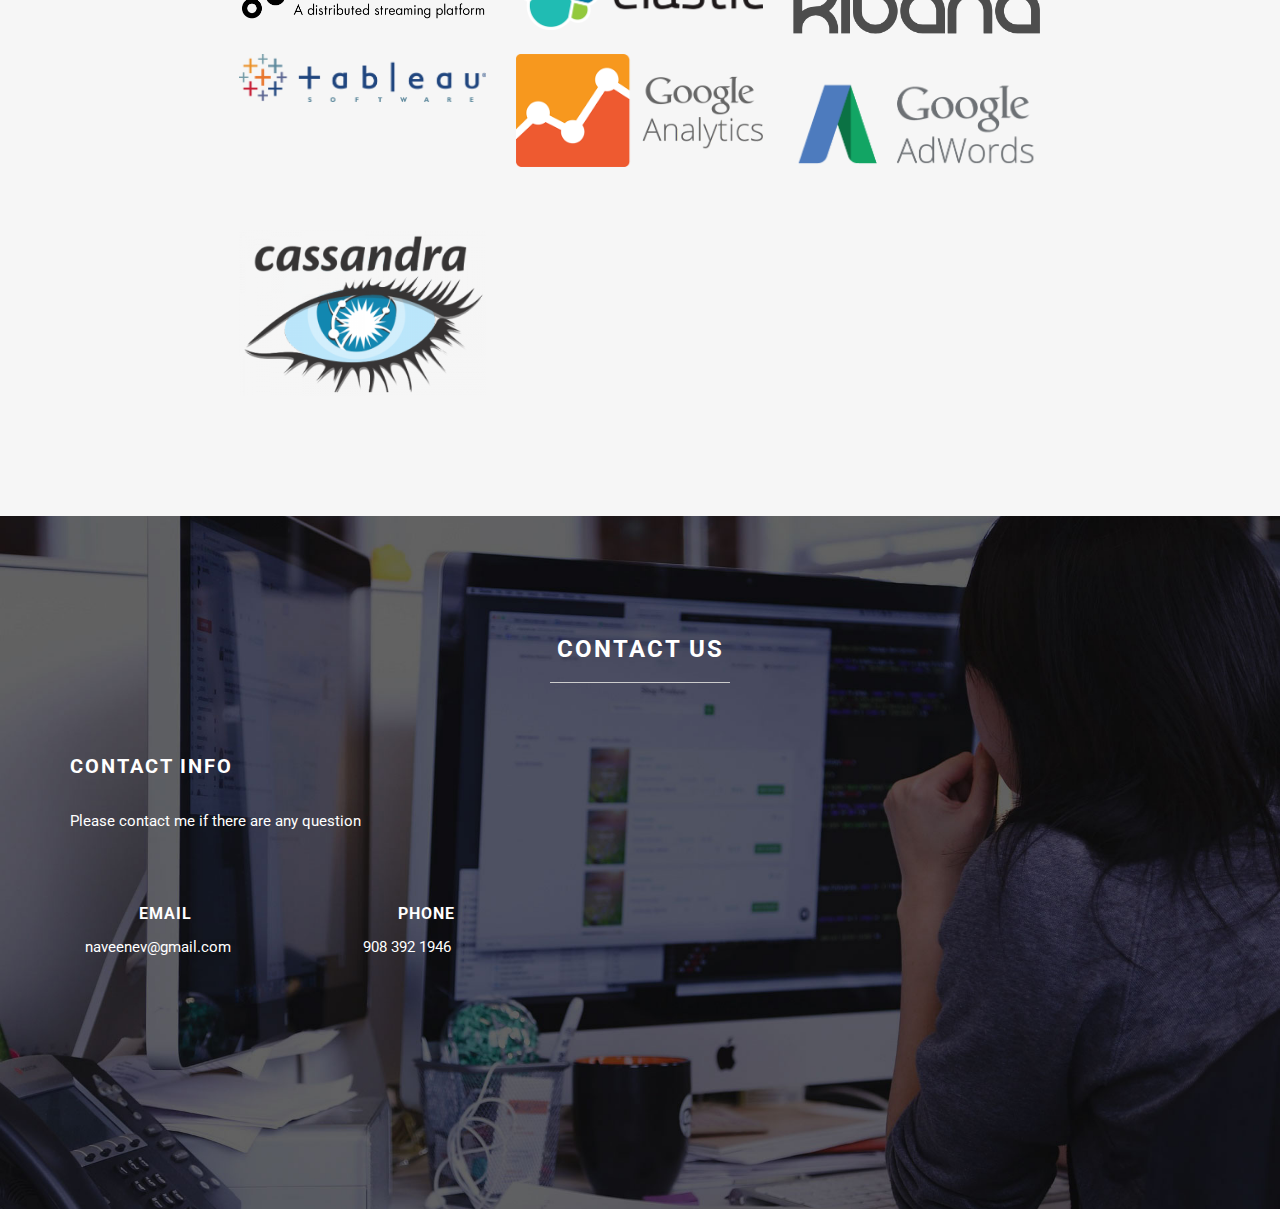
==== commit e4334b43: "More tutorials" ====
--- a/index.html
+++ b/index.html
@@ -2,7 +2,7 @@
 <html lang="en">
 <head>
 	<meta charset="utf-8">
-	<title>Digital Team HTML5 Layout - Tooplate</title>
+	<title>DEMYSTIFYING DATA TOOLS</title>
 	<meta http-equiv="X-UA-Compatible" content="IE=Edge">
 	<meta name="viewport" content="width=device-width, initial-scale=1">
 	<meta name="keywords" content="">
@@ -96,9 +96,15 @@
 					<ul class="filter-wrapper clearfix">
                    		 <li><a href="#" data-filter="*" class="selected opc-main-bg">All</a></li>
                    		 <li><a href="#" class="opc-main-bg" data-filter=".html">Hadoop</a></li>
-                   		 <li><a href="#" class="opc-main-bg" data-filter=".photoshop">Hive</a></li>
+                   		 <li><a href="#" class="opc-main-bg" data-filter=".hive">Hive</a></li>
                     	 <li><a href="#" class="opc-main-bg" data-filter=".wordpress">Git</a></li>
                     	 <li><a href="#" class="opc-main-bg" data-filter=".mobile">Spark</a></li>
+						 <li><a href="#" class="opc-main-bg" data-filter=".kafka">Kafka</a></li>
+						 <li><a href="#" class="opc-main-bg" data-filter=".elastic">Elastic Search</a></li>
+						 <li><a href="#" class="opc-main-bg" data-filter=".tableau">Tableau</a></li>
+						 <li><a href="#" class="opc-main-bg" data-filter=".google">Google Analytics</a></li>
+						 <li><a href="#" class="opc-main-bg" data-filter=".cassandra">Cassandra</a></li>
+						 
                		</ul>
                		
                			<div class="iso-box-wrapper col4-iso-box">
@@ -107,28 +113,54 @@
                				 	<a href="images/portfolio-img9.jpg" data-lightbox-gallery="portfolio-gallery"><img src="images/portfolio-img9.jpg" alt="portfolio img"></a>
                				 </div>
 					
-					<div class="iso-box html col-lg-4 col-md-4 col-sm-6">
-               				 	<a href=hadoopvb/hadoopvb.html ><img src="images/portfolio-img3.jpg" alt="portfolio img"></a>
-               				 </div>
-
+					
 					<div class="iso-box html col-lg-4 col-md-4 col-sm-6">
                				 	<a href="images/portfolio-img5.jpg" data-lightbox-gallery="portfolio-gallery"><img src="images/portfolio-img5.jpg" alt="portfolio img"></a>
                				 </div>
-
-               				 <div class="iso-box wordpress col-lg-4 col-md-4 col-sm-6">
+							
+                    <div class="iso-box html col-lg-4 col-md-4 col-sm-6">
+               				 	<a href=hadoopvb/hadoopvb.html ><img src="images/portfolio-img3.jpg" alt="portfolio img"></a>
+               				 </div>
+							 
+               		<div class="iso-box wordpress col-lg-4 col-md-4 col-sm-6">
                				 	<a href="images/portfolio-img6.jpg" data-lightbox-gallery="portfolio-gallery"><img src="images/portfolio-img6.jpg" alt="portfolio img"></a>
                				 </div>
 
-               				 
-
-               				 <div class="iso-box photoshop col-lg-4 col-md-4 col-sm-6">
-               				 	<a href="images/portfolio-img4.jpg" data-lightbox-gallery="portfolio-gallery"><img src="images/portfolio-img4.jpg" alt="portfolio img"></a>
-               				 </div>
-
-               				 
-
-					<div class="iso-box mobile col-lg-4 col-md-4 col-sm-6">
+               		<div class="iso-box hive col-lg-4 col-md-4 col-sm-6">
+               				 	<a href="images/portfolio-img41.jpg" data-lightbox-gallery="portfolio-gallery"><img src="images/portfolio-img41.jpg" alt="portfolio img"></a>
+               				 </div>
+
+               		<div class="iso-box mobile col-lg-4 col-md-4 col-sm-6">
                				 	<a href="images/portfolio-img7.jpg" data-lightbox-gallery="portfolio-gallery"><img src="images/portfolio-img7.jpg" alt="portfolio img"></a>
+               				 </div>
+					<div class="iso-box kafka col-lg-4 col-md-4 col-sm-6">
+               				 	<a href=hadoopvb/hadoopvb.html><img src="images/kafka.jpg" alt="kafka"></a>
+               				 </div>
+							 
+					<div class="iso-box elastic col-lg-4 col-md-4 col-sm-6">
+               				 	<a href=hadoopvb/hadoopvb.html><img src="images/portfolio-img12.jpg" alt="portfolio img"></a>
+               				 </div>
+							 
+					<div class="iso-box elastic col-lg-4 col-md-4 col-sm-6">
+               				 	<a href=hadoopvb/hadoopvb.html><img src="images/kibana.jpg" alt="portfolio img"></a>
+               				 </div>
+							 
+					<div class="iso-box tableau col-lg-4 col-md-4 col-sm-6">
+               				 	<a href=hadoopvb/hadoopvb.html><img src="images/tableau.jpg" alt="portfolio img"></a>
+               				 </div>
+					
+					
+							 
+					<div class="iso-box google col-lg-4 col-md-4 col-sm-6">
+               				 	<a href=hadoopvb/hadoopvb.html><img src="images/ga.jpg" alt="portfolio img"></a>
+               				 </div>
+							 
+					<div class="iso-box google col-lg-4 col-md-4 col-sm-6">
+               				 	<a href=hadoopvb/hadoopvb.html><img src="images/adwords.jpg" alt="portfolio img"></a>
+               				 </div>
+							 
+					<div class="iso-box cassandra col-lg-4 col-md-4 col-sm-6">
+               				 	<a href=hadoopvb/hadoopvb.html><img src="images/portfolio-img10.jpg" alt="portfolio img"></a>
                				 </div>
 
                				 
--- a/css/style.css
+++ b/css/style.css
@@ -501,22 +501,23 @@
     width: 100%;
 }
 .iso-box-wrapper {
-    width: 100%;
-    padding: 0;
+    width: 65%;
+    padding:0;
+    margin: 0 auto;
     clear: both;
-    position: relative;
+    position: relative
 }
 .iso-box {
     position: relative;
-    min-height: 50px;
-    float: left;
+    min-height: 10px;
+    float: right;
     overflow: hidden;
     margin-bottom: 20px;
 }
 .iso-box > a {
     display: block;
-    width: 100%;
-    height: 100%;
+    width: 70%;
+    height: 70%;
     overflow: hidden;
 }
 .iso-box > a {
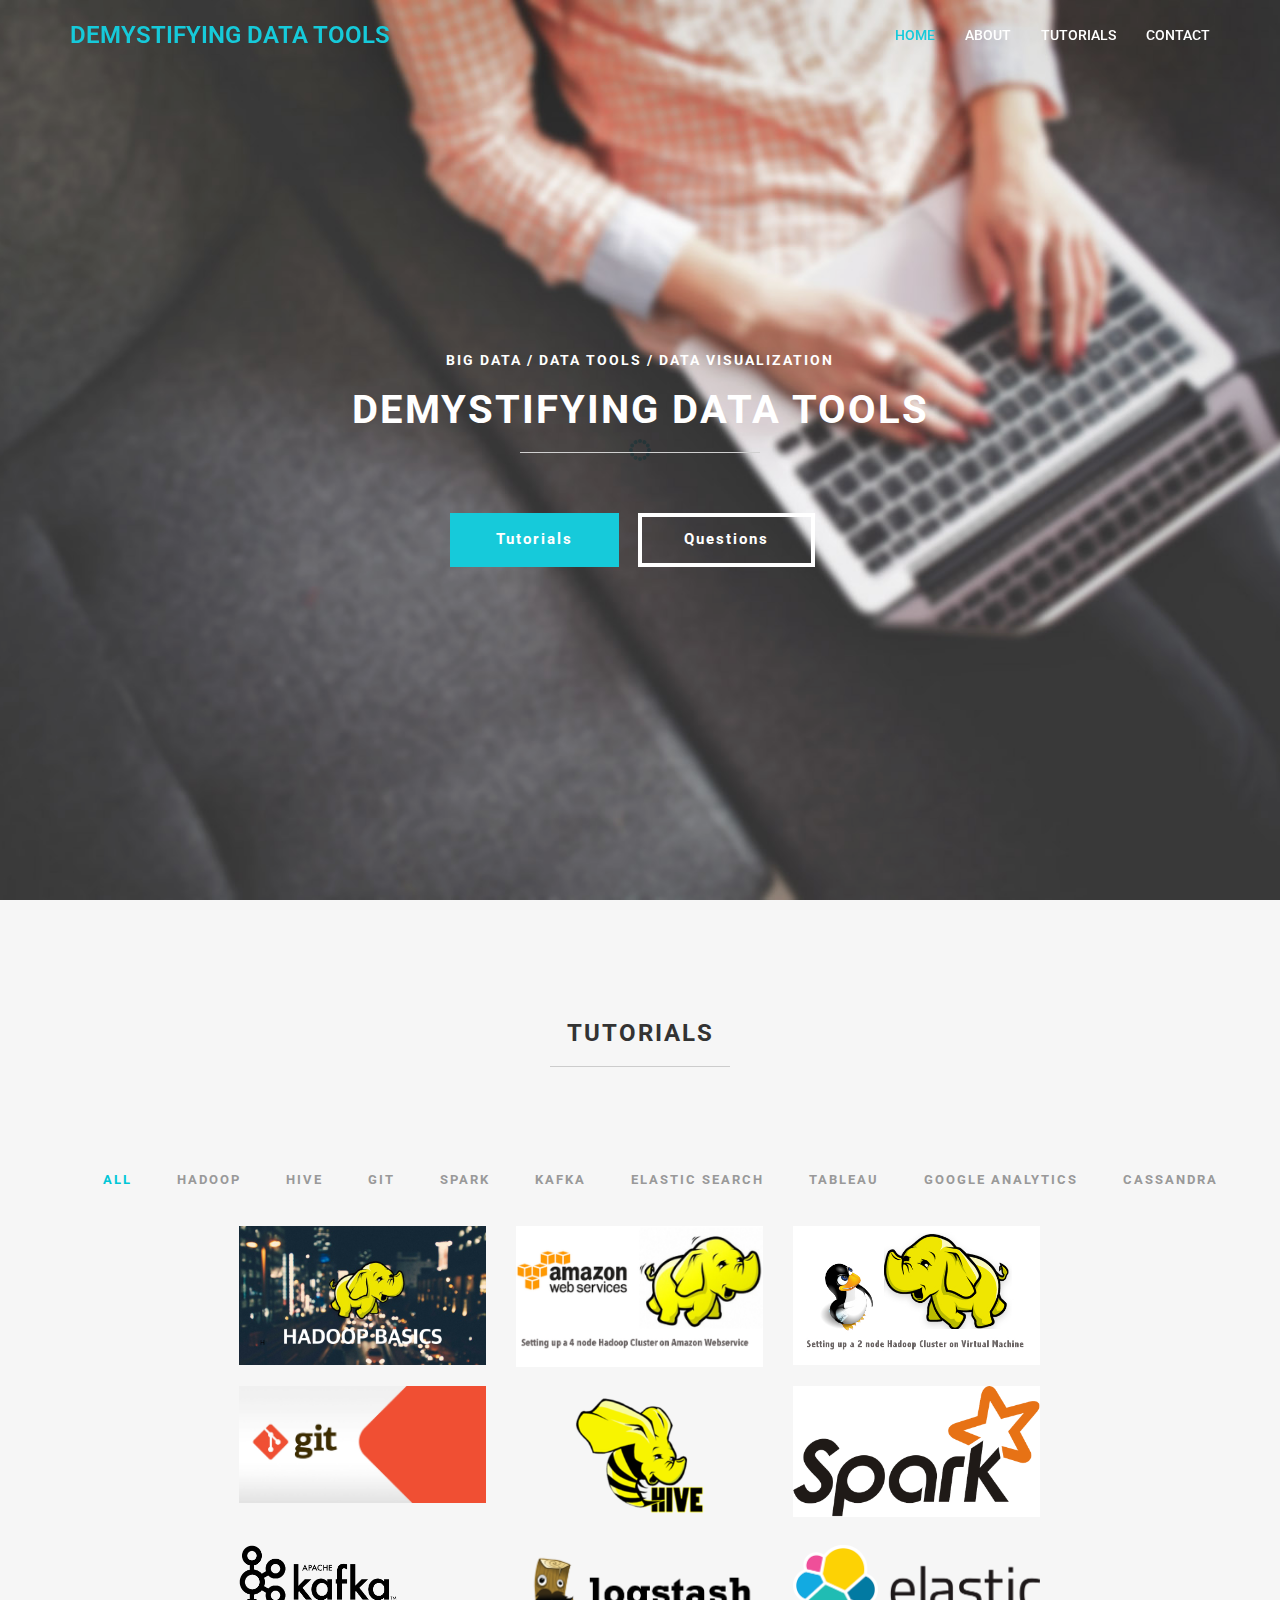
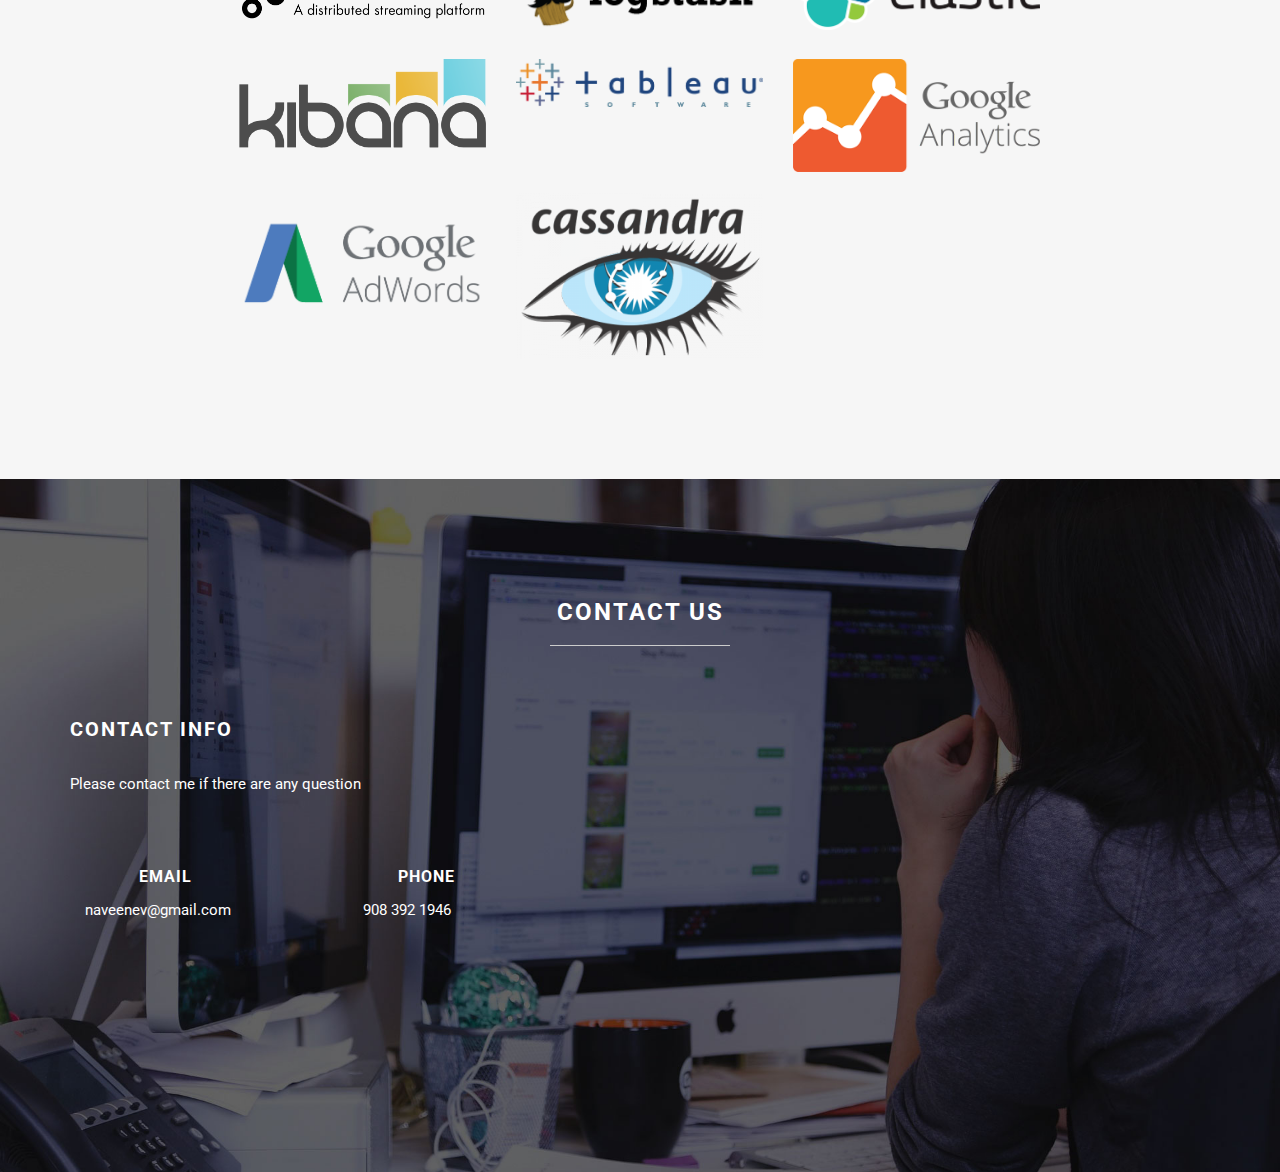
==== commit 1240ecc7: "Added logstash" ====
--- a/index.html
+++ b/index.html
@@ -138,12 +138,18 @@
                				 </div>
 							 
 					<div class="iso-box elastic col-lg-4 col-md-4 col-sm-6">
+               				 	<a href=hadoopvb/hadoopvb.html><img src="images/logstash.jpg" alt="portfolio img"></a>
+               				 </div>
+					
+					
+					<div class="iso-box elastic col-lg-4 col-md-4 col-sm-6">
                				 	<a href=hadoopvb/hadoopvb.html><img src="images/portfolio-img12.jpg" alt="portfolio img"></a>
                				 </div>
 							 
 					<div class="iso-box elastic col-lg-4 col-md-4 col-sm-6">
                				 	<a href=hadoopvb/hadoopvb.html><img src="images/kibana.jpg" alt="portfolio img"></a>
                				 </div>
+					
 							 
 					<div class="iso-box tableau col-lg-4 col-md-4 col-sm-6">
                				 	<a href=hadoopvb/hadoopvb.html><img src="images/tableau.jpg" alt="portfolio img"></a>
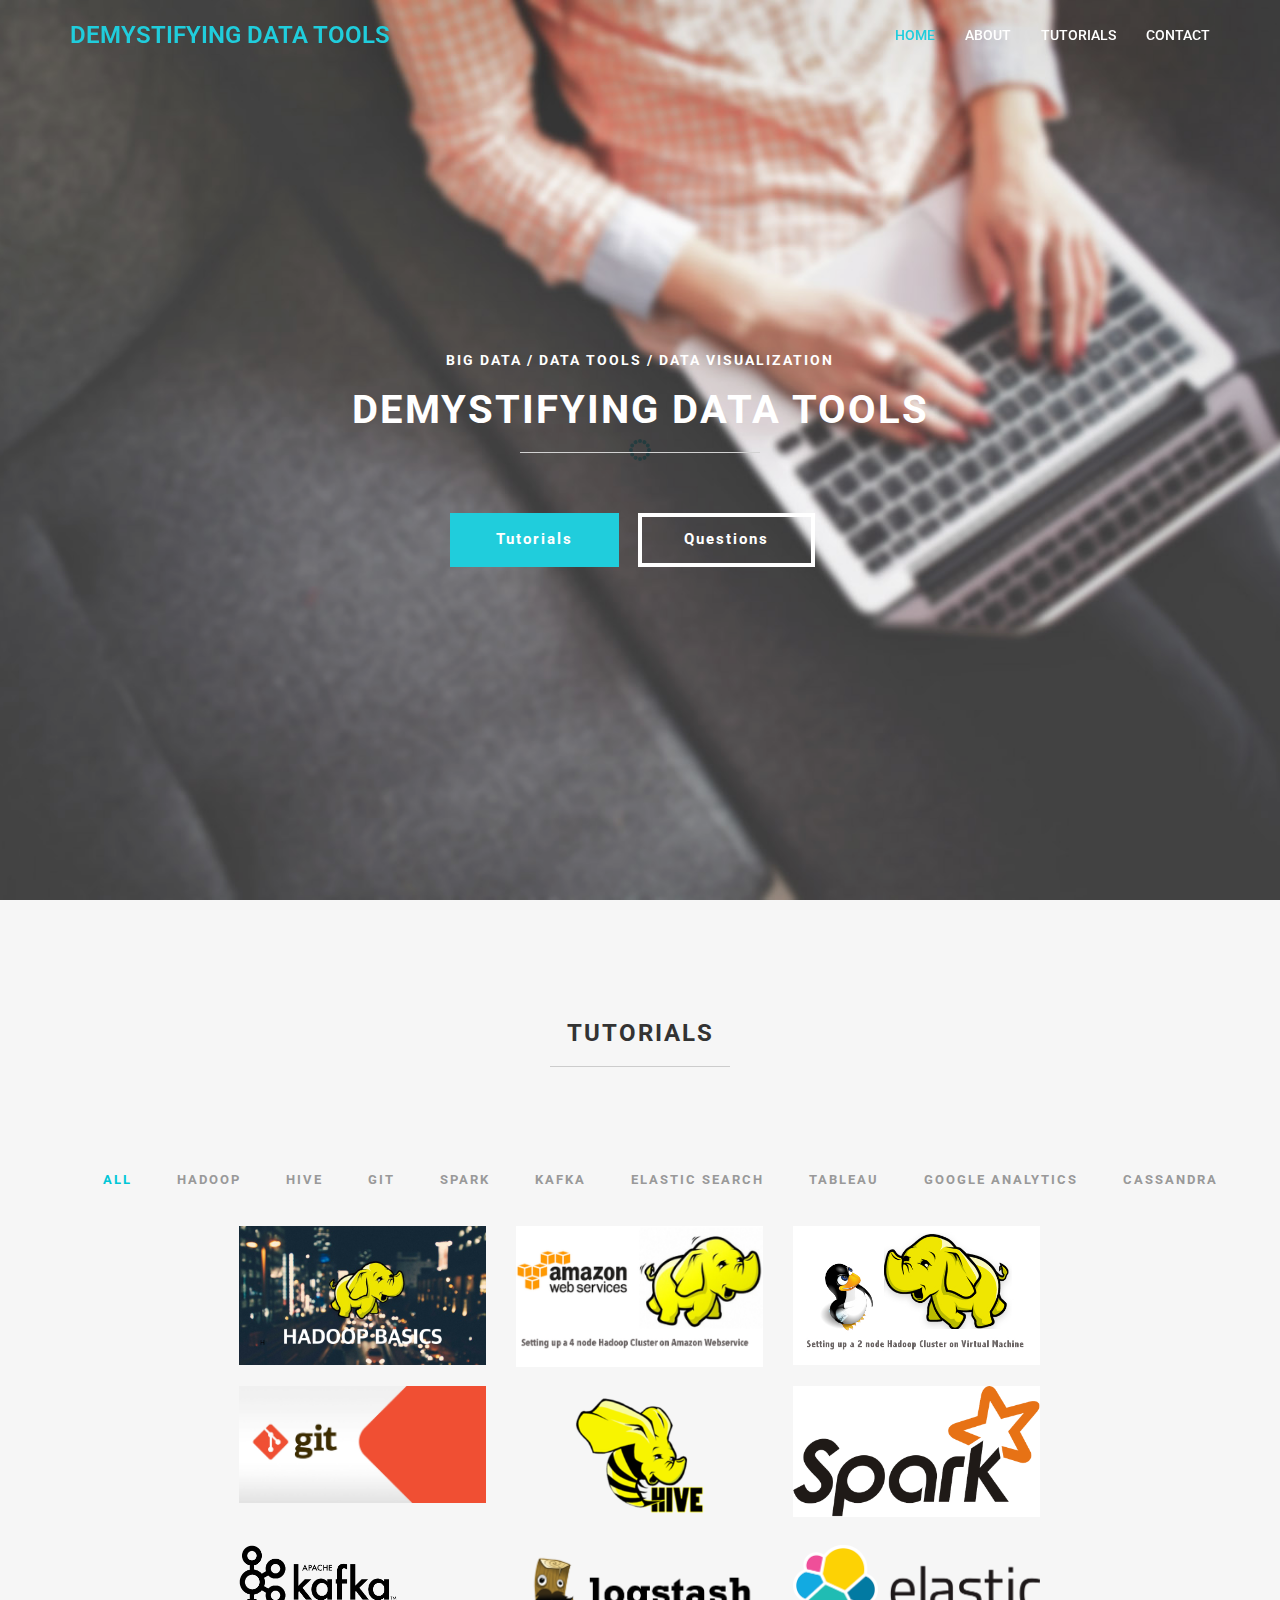
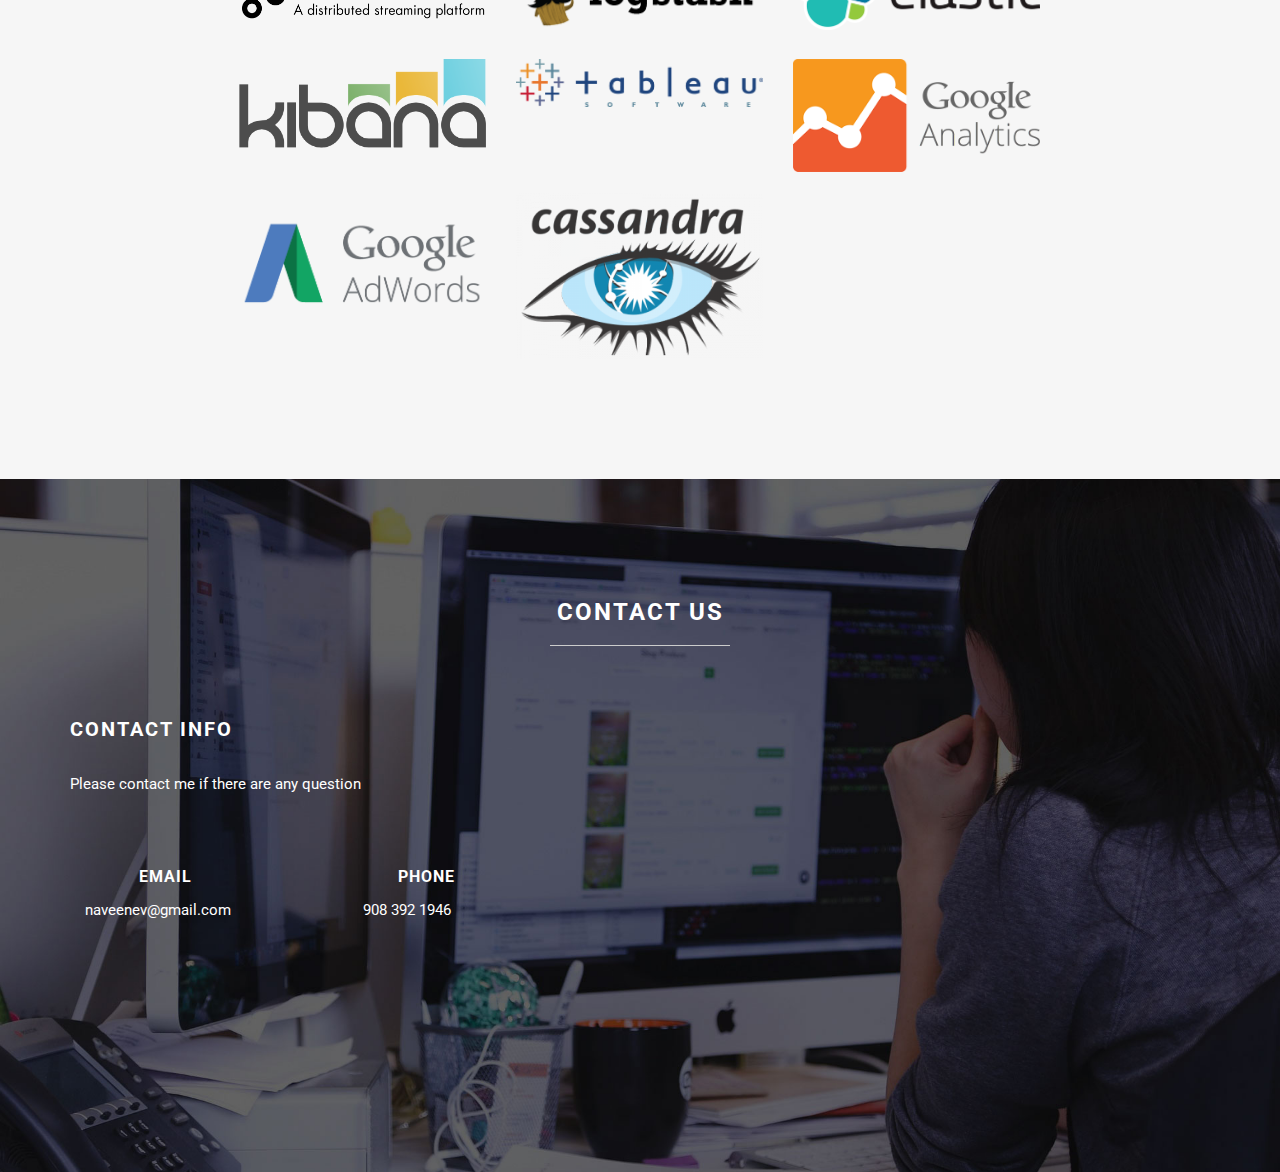
==== commit 53cf25f3: "Add Google Analytics to index page" ====
--- a/index.html
+++ b/index.html
@@ -235,6 +235,16 @@
 <script src="js/jquery.backstretch.min.js"></script>
 <script src="js/wow.min.js"></script>
 <script src="js/custom.js"></script>
+<script>
+  (function(i,s,o,g,r,a,m){i['GoogleAnalyticsObject']=r;i[r]=i[r]||function(){
+  (i[r].q=i[r].q||[]).push(arguments)},i[r].l=1*new Date();a=s.createElement(o),
+  m=s.getElementsByTagName(o)[0];a.async=1;a.src=g;m.parentNode.insertBefore(a,m)
+  })(window,document,'script','https://www.google-analytics.com/analytics.js','ga');
+
+  ga('create', 'UA-89352109-1', 'auto');
+  ga('send', 'pageview');
+
+</script>
 
 </body>
 </html>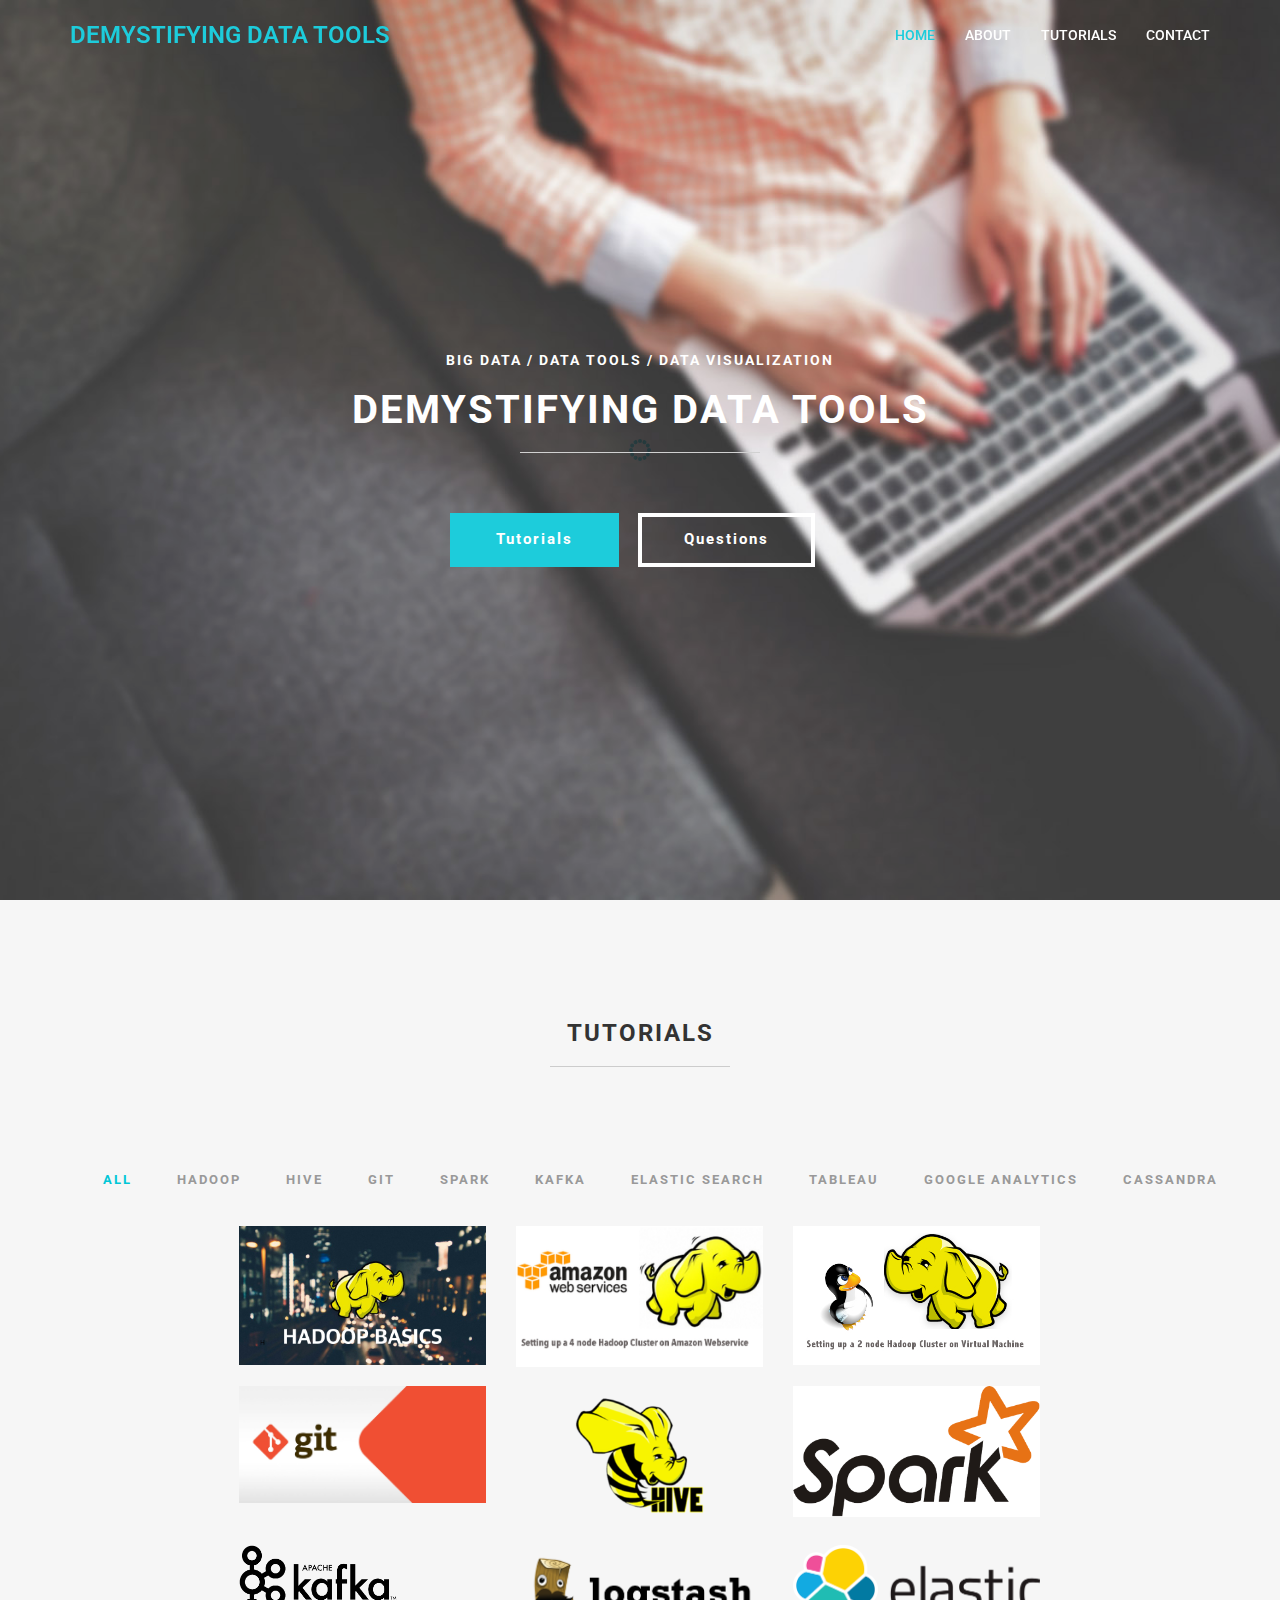
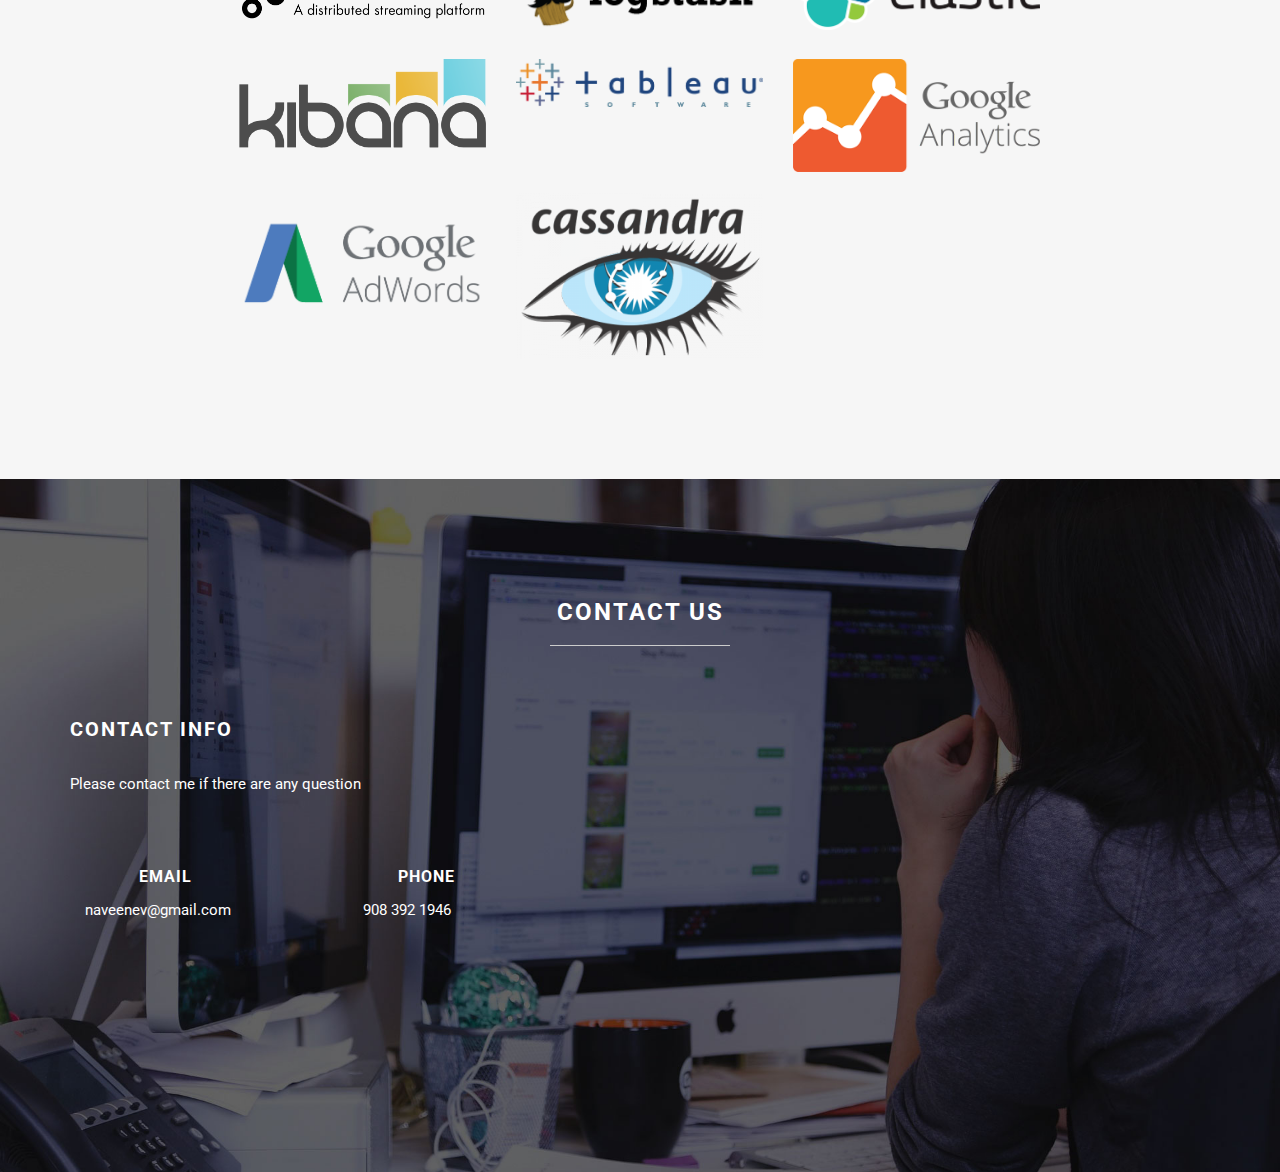
==== commit 710055b5: "removed meta tag" ====
--- a/index.html
+++ b/index.html
@@ -2,7 +2,7 @@
 <html lang="en">
 <head>
 	<meta charset="utf-8">
-	<title>DEMYSTIFYING DATA TOOLS</title>
+	<title>DATA TOOLS HOME</title>
 	<meta http-equiv="X-UA-Compatible" content="IE=Edge">
 	<meta name="viewport" content="width=device-width, initial-scale=1">
 	<meta name="keywords" content="">
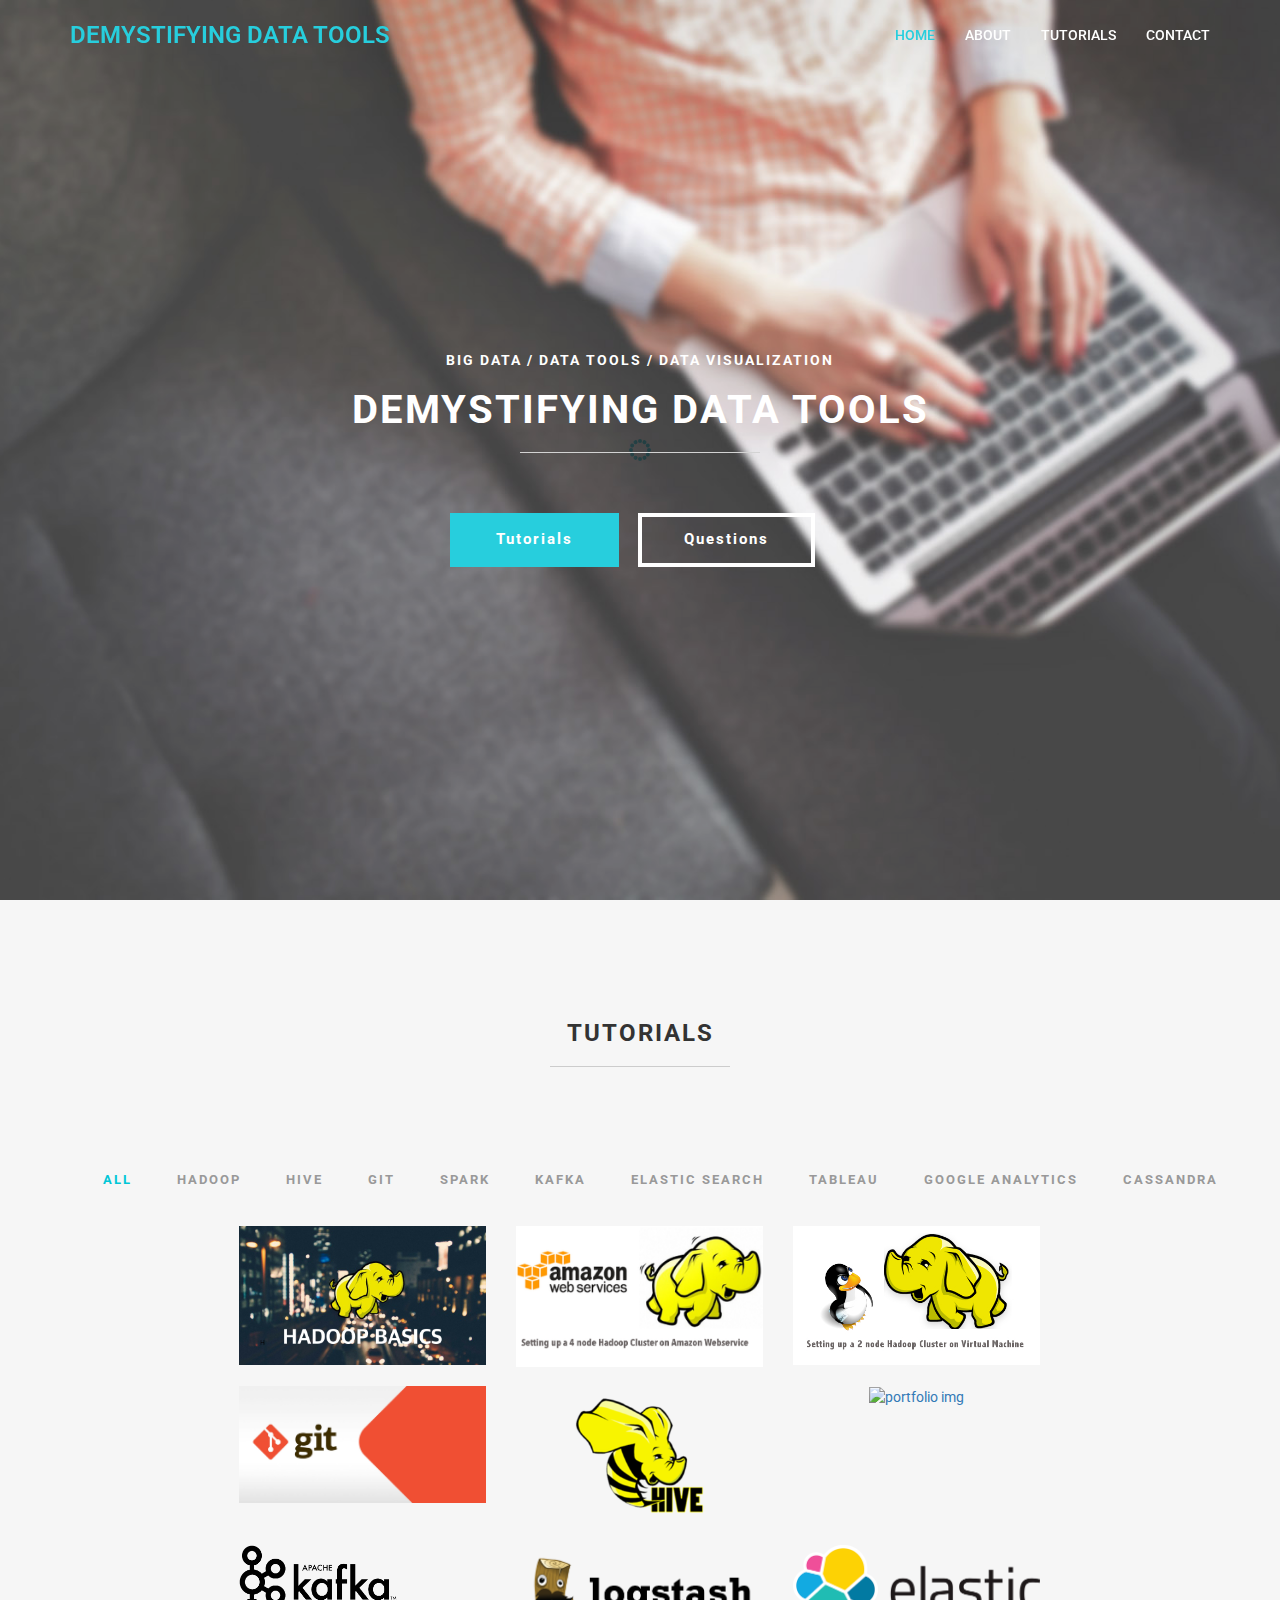
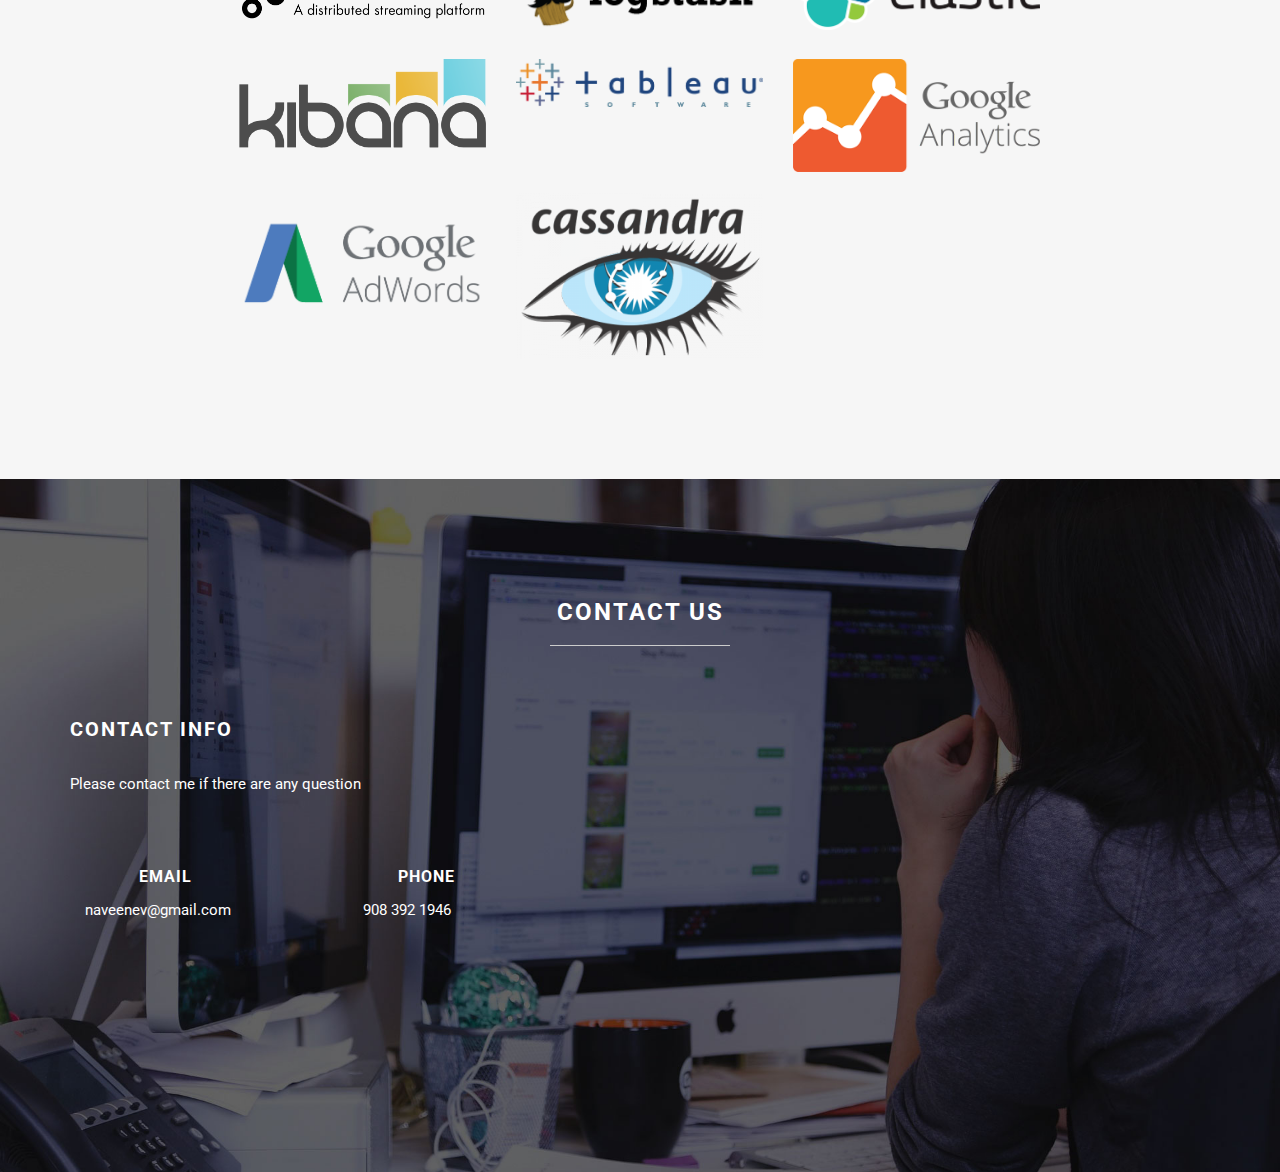
==== commit 2320617f: "Added Work in progress page" ====
--- a/index.html
+++ b/index.html
@@ -110,12 +110,12 @@
                			<div class="iso-box-wrapper col4-iso-box">
 
                				 <div class="iso-box html col-lg-4 col-md-4 col-sm-6">
-               				 	<a href="images/portfolio-img9.jpg" data-lightbox-gallery="portfolio-gallery"><img src="images/portfolio-img9.jpg" alt="portfolio img"></a>
+               				 	<a href=Default/index.html><img src="images/portfolio-img9.jpg" alt="portfolio img"></a>
                				 </div>
 					
 					
 					<div class="iso-box html col-lg-4 col-md-4 col-sm-6">
-               				 	<a href="images/portfolio-img5.jpg" data-lightbox-gallery="portfolio-gallery"><img src="images/portfolio-img5.jpg" alt="portfolio img"></a>
+               				 	<a href=Default/index.html><img src="images/portfolio-img5.jpg" alt="portfolio img"></a>
                				 </div>
 							
                     <div class="iso-box html col-lg-4 col-md-4 col-sm-6">
@@ -123,50 +123,50 @@
                				 </div>
 							 
                		<div class="iso-box wordpress col-lg-4 col-md-4 col-sm-6">
-               				 	<a href="images/portfolio-img6.jpg" data-lightbox-gallery="portfolio-gallery"><img src="images/portfolio-img6.jpg" alt="portfolio img"></a>
+               				 	<a href=Default/index.html><img src="images/portfolio-img6.jpg" alt="portfolio img"></a>
                				 </div>
 
                		<div class="iso-box hive col-lg-4 col-md-4 col-sm-6">
-               				 	<a href="images/portfolio-img41.jpg" data-lightbox-gallery="portfolio-gallery"><img src="images/portfolio-img41.jpg" alt="portfolio img"></a>
+               				 	<a href=Default/index.html><img src="images/portfolio-img41.jpg" alt="portfolio img"></a>
                				 </div>
 
                		<div class="iso-box mobile col-lg-4 col-md-4 col-sm-6">
-               				 	<a href="images/portfolio-img7.jpg" data-lightbox-gallery="portfolio-gallery"><img src="images/portfolio-img7.jpg" alt="portfolio img"></a>
+               				 	<a href=Default/index.html><img src="images/portfolio-img7.jpg" alt="portfolio img"></a>
                				 </div>
 					<div class="iso-box kafka col-lg-4 col-md-4 col-sm-6">
-               				 	<a href=hadoopvb/hadoopvb.html><img src="images/kafka.jpg" alt="kafka"></a>
+               				 	<a href=Default/index.html><img src="images/kafka.jpg" alt="kafka"></a>
                				 </div>
 							 
 					<div class="iso-box elastic col-lg-4 col-md-4 col-sm-6">
-               				 	<a href=hadoopvb/hadoopvb.html><img src="images/logstash.jpg" alt="portfolio img"></a>
+               				 	<a href=Default/index.html><img src="images/logstash.jpg" alt="portfolio img"></a>
                				 </div>
 					
 					
 					<div class="iso-box elastic col-lg-4 col-md-4 col-sm-6">
-               				 	<a href=hadoopvb/hadoopvb.html><img src="images/portfolio-img12.jpg" alt="portfolio img"></a>
+               				 	<a href=Default/index.html><img src="images/portfolio-img12.jpg" alt="portfolio img"></a>
                				 </div>
 							 
 					<div class="iso-box elastic col-lg-4 col-md-4 col-sm-6">
-               				 	<a href=hadoopvb/hadoopvb.html><img src="images/kibana.jpg" alt="portfolio img"></a>
+               				 	<a href=Default/index.html><img src="images/kibana.jpg" alt="portfolio img"></a>
                				 </div>
 					
 							 
 					<div class="iso-box tableau col-lg-4 col-md-4 col-sm-6">
-               				 	<a href=hadoopvb/hadoopvb.html><img src="images/tableau.jpg" alt="portfolio img"></a>
+               				 	<a href=Default/index.html><img src="images/tableau.jpg" alt="portfolio img"></a>
                				 </div>
 					
 					
 							 
 					<div class="iso-box google col-lg-4 col-md-4 col-sm-6">
-               				 	<a href=hadoopvb/hadoopvb.html><img src="images/ga.jpg" alt="portfolio img"></a>
+               				 	<a href=Default/index.html><img src="images/ga.jpg" alt="portfolio img"></a>
                				 </div>
 							 
 					<div class="iso-box google col-lg-4 col-md-4 col-sm-6">
-               				 	<a href=hadoopvb/hadoopvb.html><img src="images/adwords.jpg" alt="portfolio img"></a>
+               				 	<a href=Default/index.html><img src="images/adwords.jpg" alt="portfolio img"></a>
                				 </div>
 							 
 					<div class="iso-box cassandra col-lg-4 col-md-4 col-sm-6">
-               				 	<a href=hadoopvb/hadoopvb.html><img src="images/portfolio-img10.jpg" alt="portfolio img"></a>
+               				 	<a href=Default/index.html><img src="images/portfolio-img10.jpg" alt="portfolio img"></a>
                				 </div>
 
                				 
